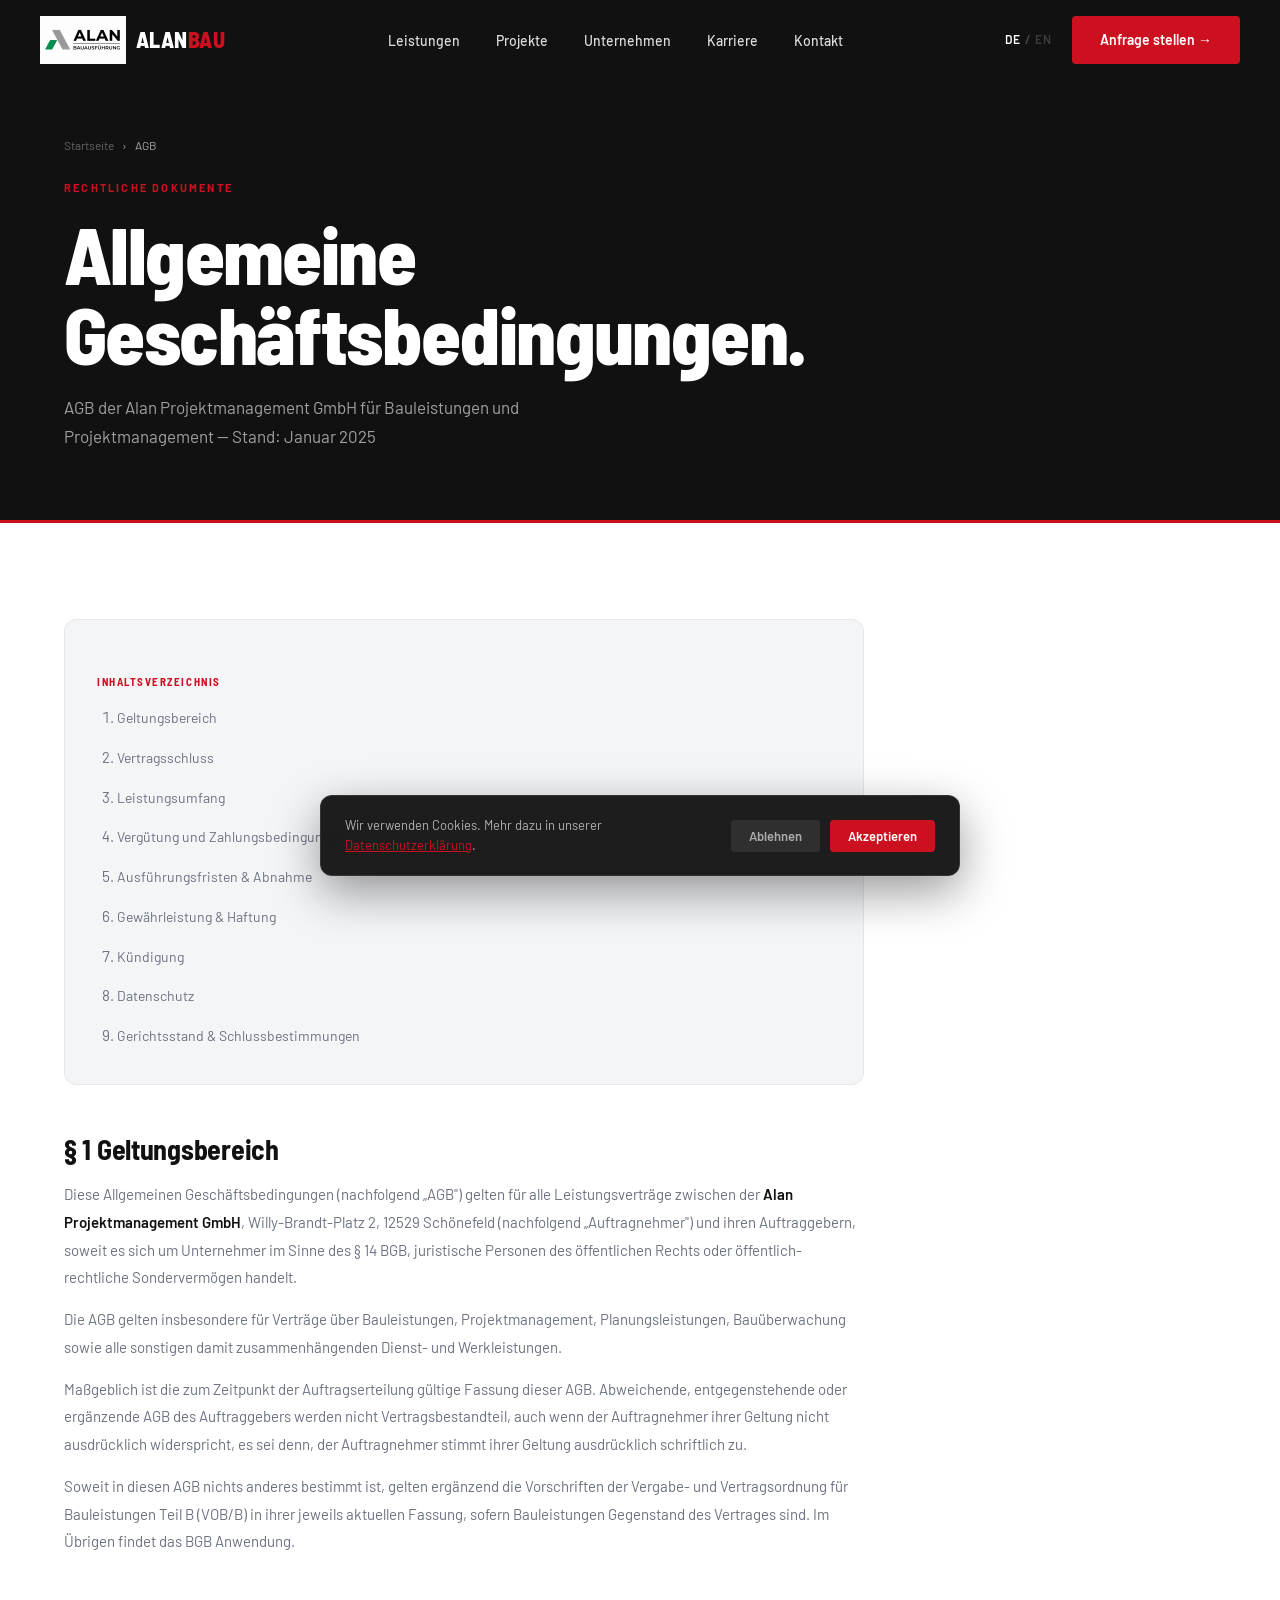
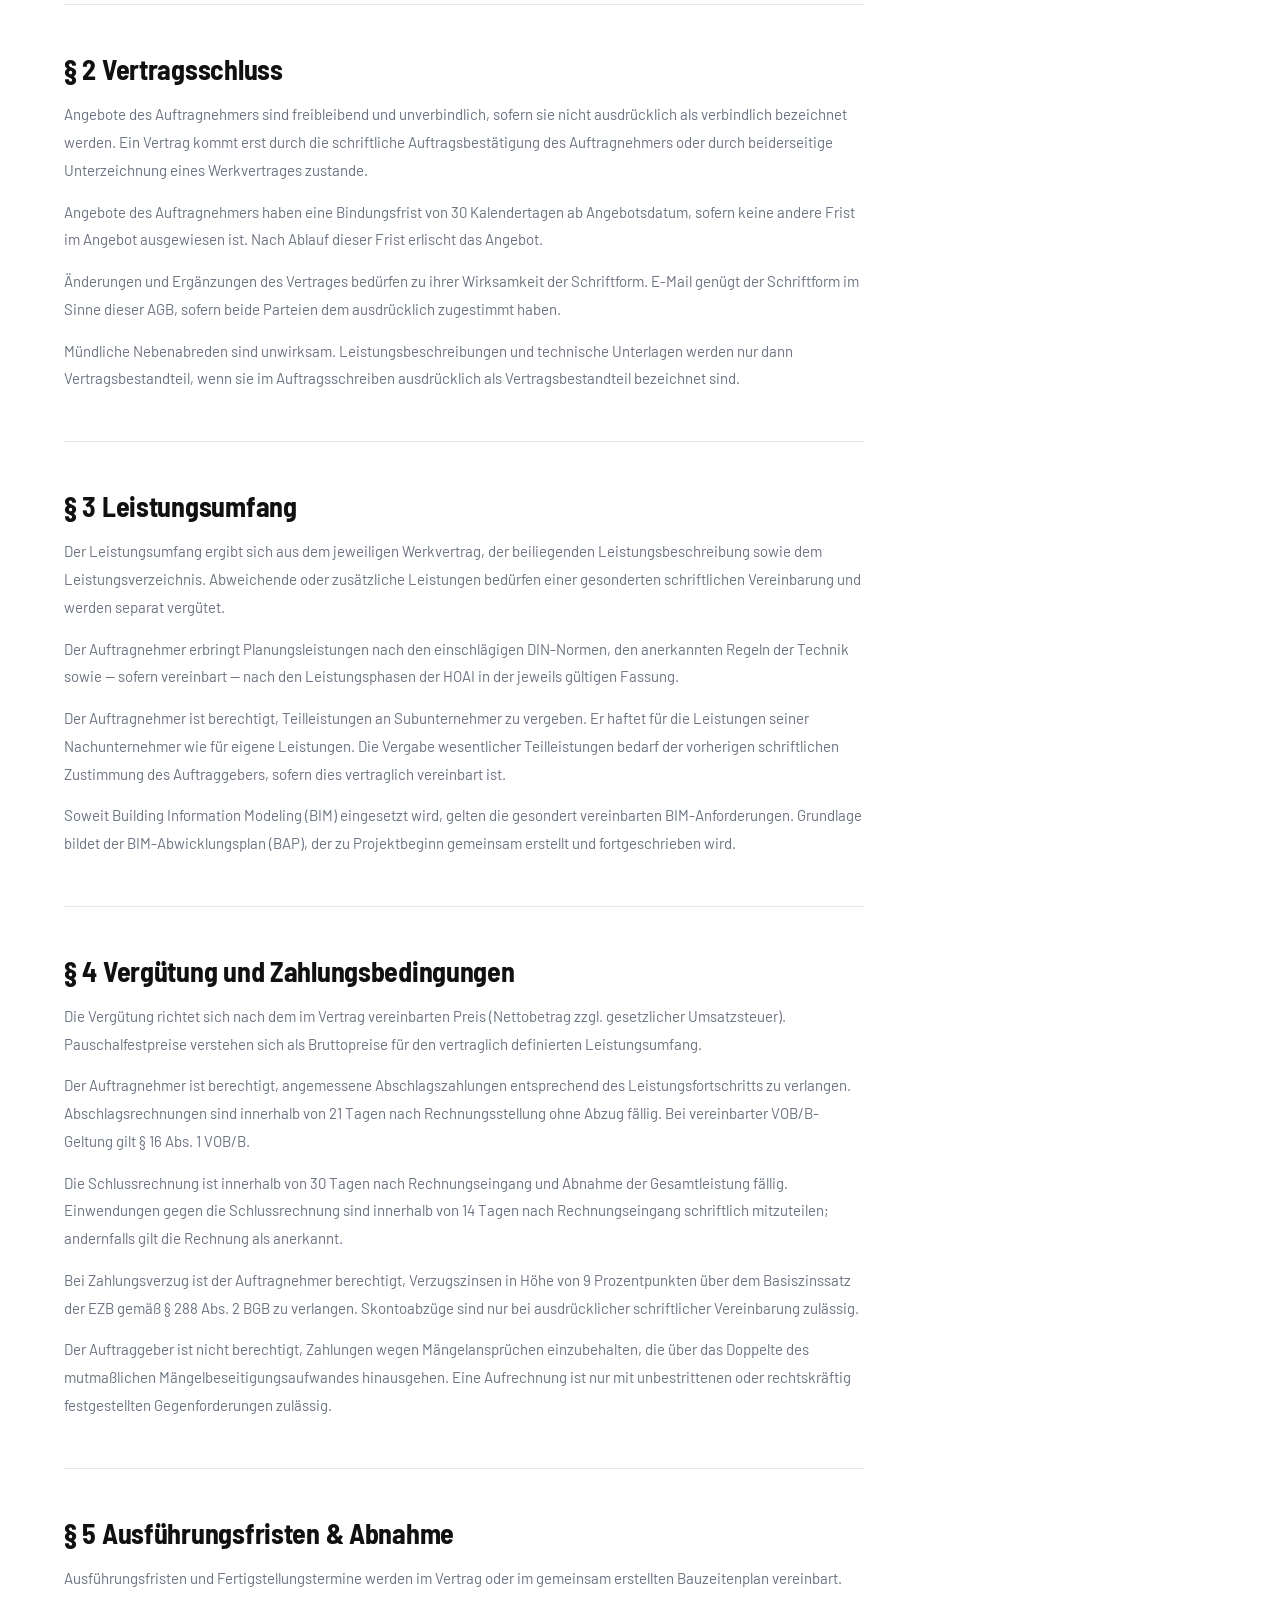
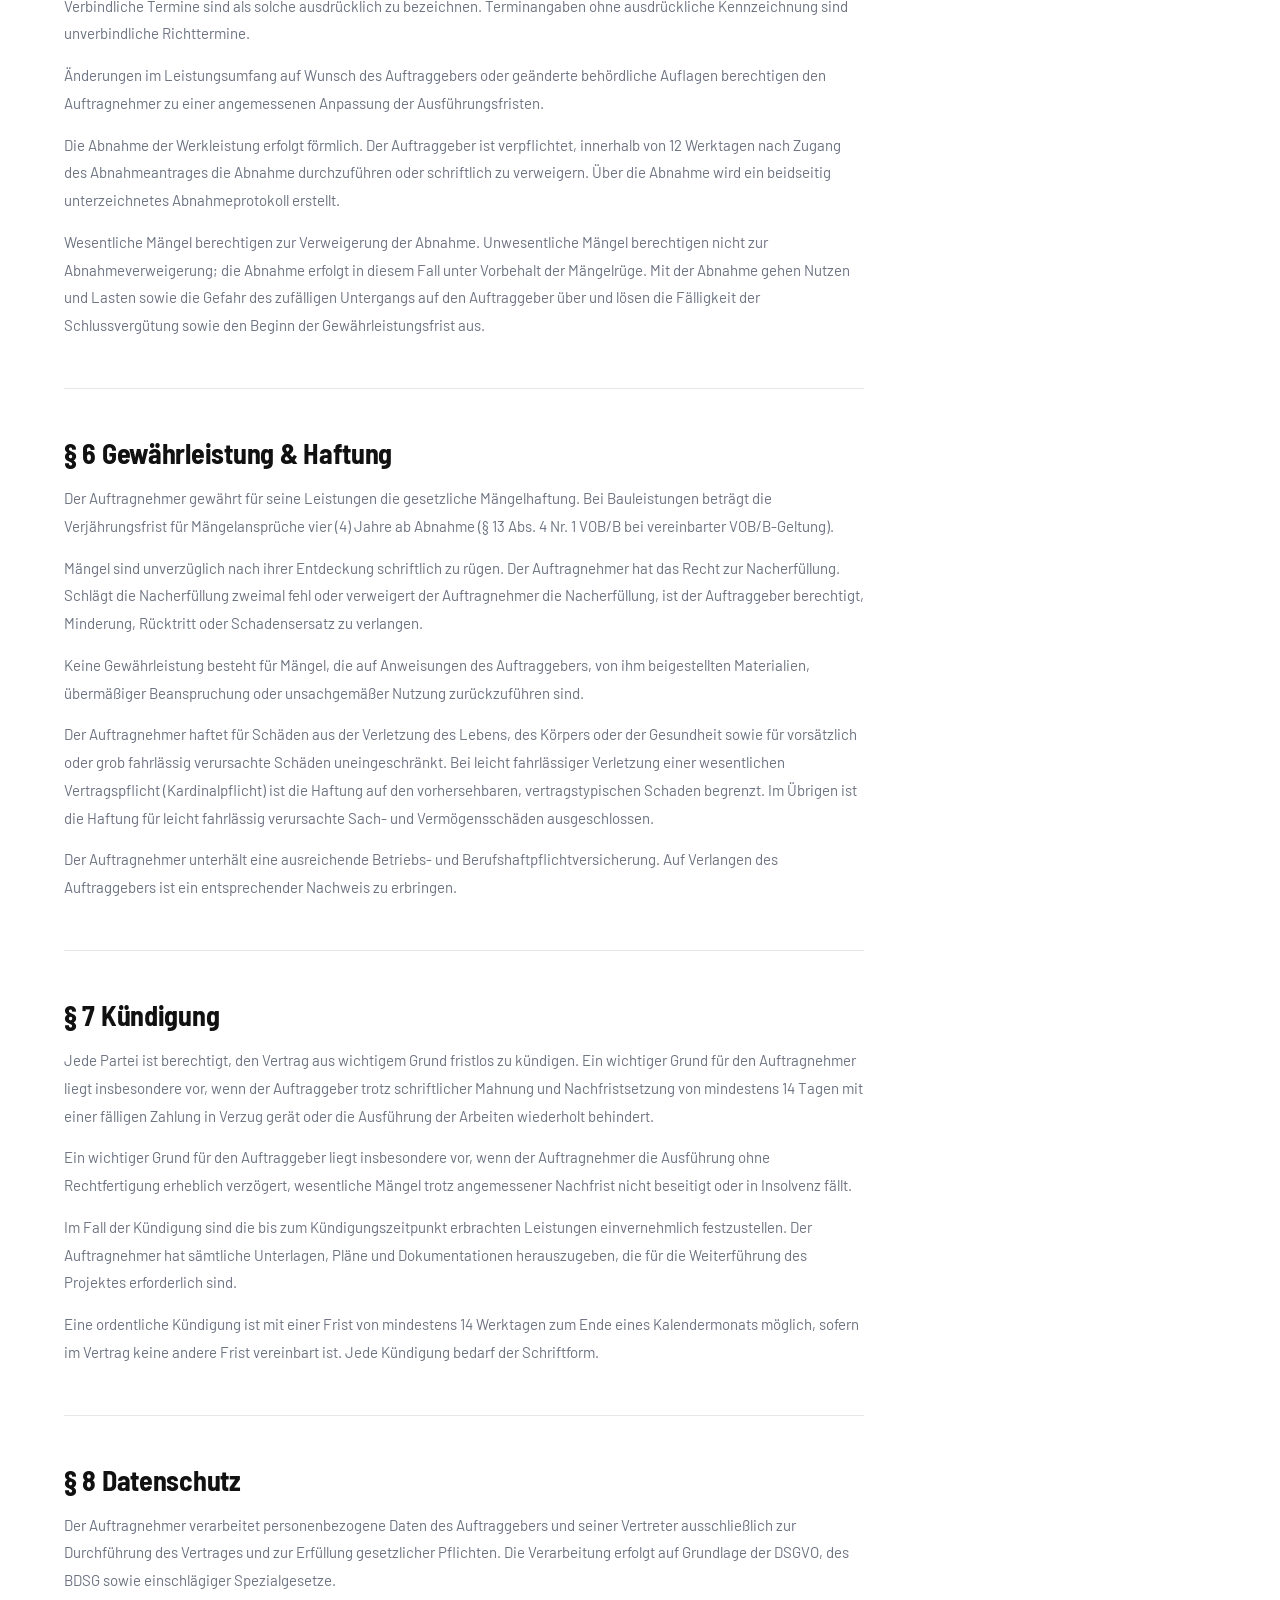
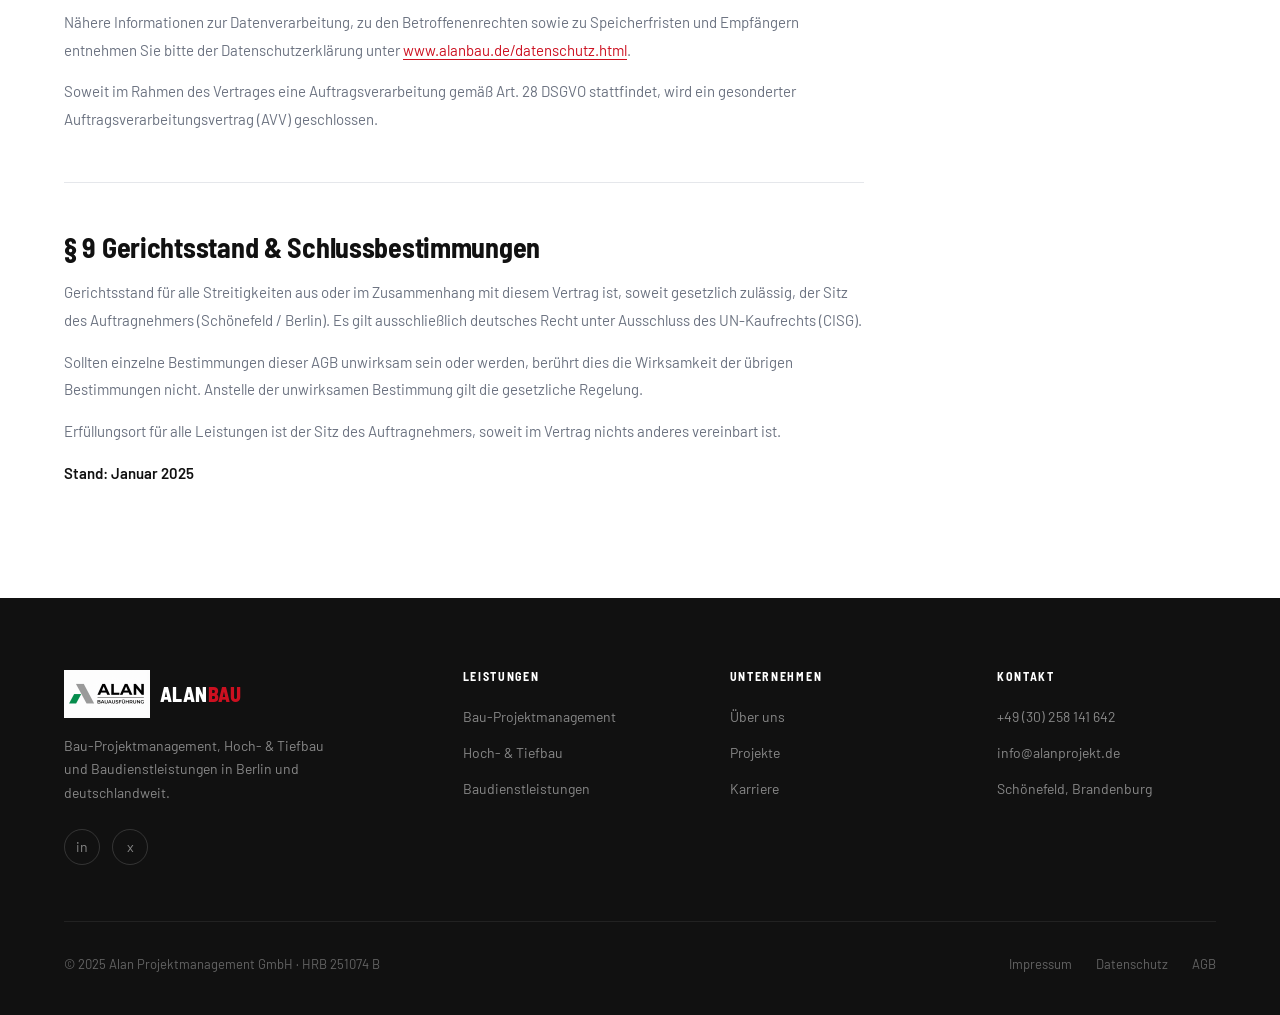
==== agb.html @ 05eccf6a "feat: add complete alanbau.de website (v2.1) All HTML pages, CSS, JS, assets, robots.txt, sitemap.xm" ====
<!DOCTYPE html>
<html lang="de">
<head>
  <meta charset="UTF-8">
  <meta name="viewport" content="width=device-width, initial-scale=1.0">

  <meta http-equiv="X-Frame-Options" content="SAMEORIGIN">
  <meta http-equiv="Referrer-Policy" content="strict-origin-when-cross-origin">
  <meta http-equiv="Permissions-Policy" content="camera=(), microphone=(), geolocation=()">

  <title>AGB · Allgemeine Geschäftsbedingungen — Alan Projektmanagement GmbH</title>
  <meta name="description" content="Allgemeine Geschäftsbedingungen der Alan Projektmanagement GmbH (ALANBAU) für Bauleistungen und Projektmanagement — Stand Januar 2025.">
  <meta name="robots" content="index, follow">
  <link rel="canonical" href="https://www.alanbau.de/agb.html">

  <link rel="icon" href="./assets/favicon.ico">
  <link rel="preconnect" href="https://fonts.googleapis.com">
  <link rel="preconnect" href="https://fonts.gstatic.com" crossorigin>
  <link rel="stylesheet" href="https://fonts.googleapis.com/css2?family=Barlow:wght@400;500;600&family=Barlow+Semi+Condensed:wght@600;700;800&display=swap">
  <link rel="stylesheet" href="./assets/css/main.css">

  <script type="application/ld+json">
  {
    "@context": "https://schema.org",
    "@type": "BreadcrumbList",
    "itemListElement": [
      { "@type": "ListItem", "position": 1, "name": "Startseite", "item": "https://www.alanbau.de/" },
      { "@type": "ListItem", "position": 2, "name": "AGB",        "item": "https://www.alanbau.de/agb.html" }
    ]
  }
  </script>
</head>
<body>

  <!-- ═══════════════════════════ COOKIE BANNER ═══════════════════════════ -->
  <div class="cookie-banner" id="cookie-banner" style="display:none" role="dialog" aria-label="Cookie-Einstellungen">
    <p class="cookie-text">Wir verwenden Cookies. Mehr dazu in unserer <a href="./datenschutz.html">Datenschutzerklärung</a>.</p>
    <div class="cookie-actions">
      <button class="cookie-btn cookie-btn--decline" id="cookie-decline">Ablehnen</button>
      <button class="cookie-btn cookie-btn--accept"  id="cookie-accept">Akzeptieren</button>
    </div>
  </div>

  <!-- ═══════════════════════════ MOBILE OVERLAY ═══════════════════════════ -->
  <div class="nav-mobile-overlay" id="mobile-overlay" role="navigation" aria-label="Mobile Navigation">
    <button class="nav-mobile-close" id="mobile-close" aria-label="Menü schließen">&#x2715;</button>
    <a href="./leistungen.html">Leistungen</a>
    <a href="./projekte.html">Projekte</a>
    <a href="./ueber-uns.html">Unternehmen</a>
    <a href="./karriere.html">Karriere</a>
    <a href="./index.html#contact">Kontakt</a>
  </div>

  <!-- ═══════════════════════════ NAVBAR ═══════════════════════════ -->
  <nav id="navbar" role="navigation" aria-label="Hauptnavigation">
    <a href="./index.html" class="nav-logo" aria-label="ALANBAU — Startseite">
      <img src="./assets/images/logo.png" alt="ALANBAU Logo" width="48" height="48">
      <span class="nav-logo-text">ALAN<span class="red">BAU</span></span>
    </a>
    <ul class="nav-links">
      <li><a href="./leistungen.html">Leistungen</a></li>
      <li><a href="./projekte.html">Projekte</a></li>
      <li><a href="./ueber-uns.html">Unternehmen</a></li>
      <li><a href="./karriere.html">Karriere</a></li>
      <li><a href="./index.html#contact">Kontakt</a></li>
    </ul>
    <div class="nav-right">
      <div class="lang-toggle" aria-label="Sprache">
        <span class="active">DE</span>
        <span style="color:rgba(255,255,255,0.25)">/</span>
        <span style="opacity:0.3">EN</span>
      </div>
      <a href="./index.html#contact" class="btn-primary">Anfrage stellen →</a>
      <button class="nav-hamburger" id="hamburger" aria-label="Menü öffnen" aria-expanded="false" aria-controls="mobile-overlay">
        <span></span><span></span><span></span>
      </button>
    </div>
  </nav>

  <!-- ═══════════════════════════ PAGE HERO ═══════════════════════════ -->
  <header class="page-hero" aria-label="Allgemeine Geschäftsbedingungen">
    <div class="container">
      <nav class="breadcrumb" aria-label="Breadcrumb">
        <a href="./index.html">Startseite</a>
        <span aria-hidden="true">›</span>
        <span>AGB</span>
      </nav>
      <p class="page-hero-label">Rechtliche Dokumente</p>
      <h1 class="page-hero-title">Allgemeine<br>Geschäfts&shy;bedingungen.</h1>
      <p class="page-hero-sub">AGB der Alan Projektmanagement GmbH für Bauleistungen und Projektmanagement — Stand: Januar 2025</p>
    </div>
  </header>

  <!-- ═══════════════════════════ INHALT ═══════════════════════════ -->
  <section class="section" aria-label="AGB Inhalt">
    <div class="container">
      <div class="legal-content">

        <nav class="legal-toc reveal" aria-label="Inhaltsverzeichnis">
          <h3>Inhaltsverzeichnis</h3>
          <ol>
            <li><a href="#geltungsbereich">Geltungsbereich</a></li>
            <li><a href="#vertragsschluss">Vertragsschluss</a></li>
            <li><a href="#leistungsumfang">Leistungsumfang</a></li>
            <li><a href="#verguetung">Vergütung und Zahlungsbedingungen</a></li>
            <li><a href="#ausfuehrungsfristen">Ausführungsfristen &amp; Abnahme</a></li>
            <li><a href="#gewaehrleistung">Gewährleistung &amp; Haftung</a></li>
            <li><a href="#kuendigung">Kündigung</a></li>
            <li><a href="#datenschutz">Datenschutz</a></li>
            <li><a href="#gerichtsstand">Gerichtsstand &amp; Schlussbestimmungen</a></li>
          </ol>
        </nav>

        <h2 id="geltungsbereich">§ 1 Geltungsbereich</h2>
        <p>Diese Allgemeinen Geschäftsbedingungen (nachfolgend „AGB") gelten für alle Leistungsverträge zwischen der <strong>Alan Projektmanagement GmbH</strong>, Willy-Brandt-Platz 2, 12529 Schönefeld (nachfolgend „Auftragnehmer") und ihren Auftraggebern, soweit es sich um Unternehmer im Sinne des § 14 BGB, juristische Personen des öffentlichen Rechts oder öffentlich-rechtliche Sondervermögen handelt.</p>
        <p>Die AGB gelten insbesondere für Verträge über Bauleistungen, Projektmanagement, Planungsleistungen, Bauüberwachung sowie alle sonstigen damit zusammenhängenden Dienst- und Werkleistungen.</p>
        <p>Maßgeblich ist die zum Zeitpunkt der Auftragserteilung gültige Fassung dieser AGB. Abweichende, entgegenstehende oder ergänzende AGB des Auftraggebers werden nicht Vertragsbestandteil, auch wenn der Auftragnehmer ihrer Geltung nicht ausdrücklich widerspricht, es sei denn, der Auftragnehmer stimmt ihrer Geltung ausdrücklich schriftlich zu.</p>
        <p>Soweit in diesen AGB nichts anderes bestimmt ist, gelten ergänzend die Vorschriften der Vergabe- und Vertragsordnung für Bauleistungen Teil B (VOB/B) in ihrer jeweils aktuellen Fassung, sofern Bauleistungen Gegenstand des Vertrages sind. Im Übrigen findet das BGB Anwendung.</p>

        <h2 id="vertragsschluss">§ 2 Vertragsschluss</h2>
        <p>Angebote des Auftragnehmers sind freibleibend und unverbindlich, sofern sie nicht ausdrücklich als verbindlich bezeichnet werden. Ein Vertrag kommt erst durch die schriftliche Auftragsbestätigung des Auftragnehmers oder durch beiderseitige Unterzeichnung eines Werkvertrages zustande.</p>
        <p>Angebote des Auftragnehmers haben eine Bindungsfrist von 30 Kalendertagen ab Angebotsdatum, sofern keine andere Frist im Angebot ausgewiesen ist. Nach Ablauf dieser Frist erlischt das Angebot.</p>
        <p>Änderungen und Ergänzungen des Vertrages bedürfen zu ihrer Wirksamkeit der Schriftform. E-Mail genügt der Schriftform im Sinne dieser AGB, sofern beide Parteien dem ausdrücklich zugestimmt haben.</p>
        <p>Mündliche Nebenabreden sind unwirksam. Leistungsbeschreibungen und technische Unterlagen werden nur dann Vertragsbestandteil, wenn sie im Auftragsschreiben ausdrücklich als Vertragsbestandteil bezeichnet sind.</p>

        <h2 id="leistungsumfang">§ 3 Leistungsumfang</h2>
        <p>Der Leistungsumfang ergibt sich aus dem jeweiligen Werkvertrag, der beiliegenden Leistungsbeschreibung sowie dem Leistungsverzeichnis. Abweichende oder zusätzliche Leistungen bedürfen einer gesonderten schriftlichen Vereinbarung und werden separat vergütet.</p>
        <p>Der Auftragnehmer erbringt Planungsleistungen nach den einschlägigen DIN-Normen, den anerkannten Regeln der Technik sowie — sofern vereinbart — nach den Leistungsphasen der HOAI in der jeweils gültigen Fassung.</p>
        <p>Der Auftragnehmer ist berechtigt, Teilleistungen an Subunternehmer zu vergeben. Er haftet für die Leistungen seiner Nachunternehmer wie für eigene Leistungen. Die Vergabe wesentlicher Teilleistungen bedarf der vorherigen schriftlichen Zustimmung des Auftraggebers, sofern dies vertraglich vereinbart ist.</p>
        <p>Soweit Building Information Modeling (BIM) eingesetzt wird, gelten die gesondert vereinbarten BIM-Anforderungen. Grundlage bildet der BIM-Abwicklungsplan (BAP), der zu Projektbeginn gemeinsam erstellt und fortgeschrieben wird.</p>

        <h2 id="verguetung">§ 4 Vergütung und Zahlungsbedingungen</h2>
        <p>Die Vergütung richtet sich nach dem im Vertrag vereinbarten Preis (Nettobetrag zzgl. gesetzlicher Umsatzsteuer). Pauschalfestpreise verstehen sich als Bruttopreise für den vertraglich definierten Leistungsumfang.</p>
        <p>Der Auftragnehmer ist berechtigt, angemessene Abschlagszahlungen entsprechend des Leistungsfortschritts zu verlangen. Abschlagsrechnungen sind innerhalb von 21 Tagen nach Rechnungsstellung ohne Abzug fällig. Bei vereinbarter VOB/B-Geltung gilt § 16 Abs. 1 VOB/B.</p>
        <p>Die Schlussrechnung ist innerhalb von 30 Tagen nach Rechnungseingang und Abnahme der Gesamtleistung fällig. Einwendungen gegen die Schlussrechnung sind innerhalb von 14 Tagen nach Rechnungseingang schriftlich mitzuteilen; andernfalls gilt die Rechnung als anerkannt.</p>
        <p>Bei Zahlungsverzug ist der Auftragnehmer berechtigt, Verzugszinsen in Höhe von 9 Prozentpunkten über dem Basiszinssatz der EZB gemäß § 288 Abs. 2 BGB zu verlangen. Skontoabzüge sind nur bei ausdrücklicher schriftlicher Vereinbarung zulässig.</p>
        <p>Der Auftraggeber ist nicht berechtigt, Zahlungen wegen Mängelansprüchen einzubehalten, die über das Doppelte des mutmaßlichen Mängelbeseitigungsaufwandes hinausgehen. Eine Aufrechnung ist nur mit unbestrittenen oder rechtskräftig festgestellten Gegenforderungen zulässig.</p>

        <h2 id="ausfuehrungsfristen">§ 5 Ausführungsfristen &amp; Abnahme</h2>
        <p>Ausführungsfristen und Fertigstellungstermine werden im Vertrag oder im gemeinsam erstellten Bauzeitenplan vereinbart. Verbindliche Termine sind als solche ausdrücklich zu bezeichnen. Terminangaben ohne ausdrückliche Kennzeichnung sind unverbindliche Richttermine.</p>
        <p>Änderungen im Leistungsumfang auf Wunsch des Auftraggebers oder geänderte behördliche Auflagen berechtigen den Auftragnehmer zu einer angemessenen Anpassung der Ausführungsfristen.</p>
        <p>Die Abnahme der Werkleistung erfolgt förmlich. Der Auftraggeber ist verpflichtet, innerhalb von 12 Werktagen nach Zugang des Abnahmeantrages die Abnahme durchzuführen oder schriftlich zu verweigern. Über die Abnahme wird ein beidseitig unterzeichnetes Abnahmeprotokoll erstellt.</p>
        <p>Wesentliche Mängel berechtigen zur Verweigerung der Abnahme. Unwesentliche Mängel berechtigen nicht zur Abnahmeverweigerung; die Abnahme erfolgt in diesem Fall unter Vorbehalt der Mängelrüge. Mit der Abnahme gehen Nutzen und Lasten sowie die Gefahr des zufälligen Untergangs auf den Auftraggeber über und lösen die Fälligkeit der Schlussvergütung sowie den Beginn der Gewährleistungsfrist aus.</p>

        <h2 id="gewaehrleistung">§ 6 Gewährleistung &amp; Haftung</h2>
        <p>Der Auftragnehmer gewährt für seine Leistungen die gesetzliche Mängelhaftung. Bei Bauleistungen beträgt die Verjährungsfrist für Mängelansprüche vier (4) Jahre ab Abnahme (§ 13 Abs. 4 Nr. 1 VOB/B bei vereinbarter VOB/B-Geltung).</p>
        <p>Mängel sind unverzüglich nach ihrer Entdeckung schriftlich zu rügen. Der Auftragnehmer hat das Recht zur Nacherfüllung. Schlägt die Nacherfüllung zweimal fehl oder verweigert der Auftragnehmer die Nacherfüllung, ist der Auftraggeber berechtigt, Minderung, Rücktritt oder Schadensersatz zu verlangen.</p>
        <p>Keine Gewährleistung besteht für Mängel, die auf Anweisungen des Auftraggebers, von ihm beigestellten Materialien, übermäßiger Beanspruchung oder unsachgemäßer Nutzung zurückzuführen sind.</p>
        <p>Der Auftragnehmer haftet für Schäden aus der Verletzung des Lebens, des Körpers oder der Gesundheit sowie für vorsätzlich oder grob fahrlässig verursachte Schäden uneingeschränkt. Bei leicht fahrlässiger Verletzung einer wesentlichen Vertragspflicht (Kardinalpflicht) ist die Haftung auf den vorhersehbaren, vertragstypischen Schaden begrenzt. Im Übrigen ist die Haftung für leicht fahrlässig verursachte Sach- und Vermögensschäden ausgeschlossen.</p>
        <p>Der Auftragnehmer unterhält eine ausreichende Betriebs- und Berufshaftpflichtversicherung. Auf Verlangen des Auftraggebers ist ein entsprechender Nachweis zu erbringen.</p>

        <h2 id="kuendigung">§ 7 Kündigung</h2>
        <p>Jede Partei ist berechtigt, den Vertrag aus wichtigem Grund fristlos zu kündigen. Ein wichtiger Grund für den Auftragnehmer liegt insbesondere vor, wenn der Auftraggeber trotz schriftlicher Mahnung und Nachfristsetzung von mindestens 14 Tagen mit einer fälligen Zahlung in Verzug gerät oder die Ausführung der Arbeiten wiederholt behindert.</p>
        <p>Ein wichtiger Grund für den Auftraggeber liegt insbesondere vor, wenn der Auftragnehmer die Ausführung ohne Rechtfertigung erheblich verzögert, wesentliche Mängel trotz angemessener Nachfrist nicht beseitigt oder in Insolvenz fällt.</p>
        <p>Im Fall der Kündigung sind die bis zum Kündigungszeitpunkt erbrachten Leistungen einvernehmlich festzustellen. Der Auftragnehmer hat sämtliche Unterlagen, Pläne und Dokumentationen herauszugeben, die für die Weiterführung des Projektes erforderlich sind.</p>
        <p>Eine ordentliche Kündigung ist mit einer Frist von mindestens 14 Werktagen zum Ende eines Kalendermonats möglich, sofern im Vertrag keine andere Frist vereinbart ist. Jede Kündigung bedarf der Schriftform.</p>

        <h2 id="datenschutz">§ 8 Datenschutz</h2>
        <p>Der Auftragnehmer verarbeitet personenbezogene Daten des Auftraggebers und seiner Vertreter ausschließlich zur Durchführung des Vertrages und zur Erfüllung gesetzlicher Pflichten. Die Verarbeitung erfolgt auf Grundlage der DSGVO, des BDSG sowie einschlägiger Spezialgesetze.</p>
        <p>Nähere Informationen zur Datenverarbeitung, zu den Betroffenenrechten sowie zu Speicherfristen und Empfängern entnehmen Sie bitte der Datenschutzerklärung unter <a href="./datenschutz.html">www.alanbau.de/datenschutz.html</a>.</p>
        <p>Soweit im Rahmen des Vertrages eine Auftragsverarbeitung gemäß Art. 28 DSGVO stattfindet, wird ein gesonderter Auftragsverarbeitungsvertrag (AVV) geschlossen.</p>

        <h2 id="gerichtsstand">§ 9 Gerichtsstand &amp; Schlussbestimmungen</h2>
        <p>Gerichtsstand für alle Streitigkeiten aus oder im Zusammenhang mit diesem Vertrag ist, soweit gesetzlich zulässig, der Sitz des Auftragnehmers (Schönefeld / Berlin). Es gilt ausschließlich deutsches Recht unter Ausschluss des UN-Kaufrechts (CISG).</p>
        <p>Sollten einzelne Bestimmungen dieser AGB unwirksam sein oder werden, berührt dies die Wirksamkeit der übrigen Bestimmungen nicht. Anstelle der unwirksamen Bestimmung gilt die gesetzliche Regelung.</p>
        <p>Erfüllungsort für alle Leistungen ist der Sitz des Auftragnehmers, soweit im Vertrag nichts anderes vereinbart ist.</p>
        <p><strong>Stand: Januar 2025</strong></p>

      </div>
    </div>
  </section>

  <!-- ═══════════════════════════ FOOTER ═══════════════════════════ -->
  <footer>
    <div class="container">
      <div class="footer-grid">
        <div class="footer-brand">
          <a href="./index.html" class="nav-logo" aria-label="ALANBAU Startseite">
            <img src="./assets/images/logo.png" alt="ALANBAU Logo" width="40" height="40" loading="lazy">
            <span class="nav-logo-text">ALAN<span class="red">BAU</span></span>
          </a>
          <p>Bau-Projektmanagement, Hoch- &amp; Tiefbau und Baudienstleistungen in Berlin und deutschlandweit.</p>
          <div class="footer-social">
            <a href="https://www.linkedin.com/company/alan-consulting-bau-projektmanagement-gmbh/" target="_blank" rel="noopener noreferrer" aria-label="LinkedIn">in</a>
            <a href="https://www.xing.com/pages/alan-projektmanagement-gmbh/about_us" target="_blank" rel="noopener noreferrer" aria-label="XING">x</a>
          </div>
        </div>
        <div class="footer-col">
          <h5>Leistungen</h5>
          <ul>
            <li><a href="./leistungen.html#projektmanagement">Bau-Projektmanagement</a></li>
            <li><a href="./leistungen.html#hochtiefbau">Hoch- &amp; Tiefbau</a></li>
            <li><a href="./leistungen.html#baudienstleistungen">Baudienstleistungen</a></li>
          </ul>
        </div>
        <div class="footer-col">
          <h5>Unternehmen</h5>
          <ul>
            <li><a href="./ueber-uns.html">Über uns</a></li>
            <li><a href="./projekte.html">Projekte</a></li>
            <li><a href="./karriere.html">Karriere</a></li>
          </ul>
        </div>
        <div class="footer-col">
          <h5>Kontakt</h5>
          <ul>
            <li><a href="tel:+4930258141642">+49 (30) 258 141 642</a></li>
            <li><a href="mailto:info@alanprojekt.de">info@alanprojekt.de</a></li>
            <li><a href="https://maps.google.com/?q=Willy-Brandt-Platz+2,+12529+Schönefeld" target="_blank" rel="noopener noreferrer">Schönefeld, Brandenburg</a></li>
          </ul>
        </div>
      </div>
      <div class="footer-bottom">
        <p>© 2025 Alan Projektmanagement GmbH · HRB 251074 B</p>
        <div class="footer-bottom-links">
          <a href="./impressum.html">Impressum</a>
          <a href="./datenschutz.html">Datenschutz</a>
          <a href="./agb.html">AGB</a>
        </div>
      </div>
    </div>
  </footer>

  <script src="./assets/js/main.js" defer></script>
</body>
</html>
---- assets/css/main.css ----
/* ============================================================
   ALANBAU — main.css
   Design-System: Weiß/Rot, Barlow, Corporate Construction
   ============================================================ */

/* ── ROOT VARIABLES ──────────────────────────────────────── */
:root {
  --bg:          #FFFFFF;
  --bg-alt:      #F4F5F7;
  --bg-dark:     #111111;
  --red:         #CC1020;
  --red-hover:   #A80E1A;
  --red-pale:    #FFF0F1;
  --text:        #111111;
  --text-muted:  #6B7280;
  --border:      #E5E7EB;
  --shadow:      0 4px 24px rgba(0,0,0,0.08);
  --shadow-lg:   0 12px 48px rgba(0,0,0,0.14);
  --radius:      4px;
  --radius-lg:   12px;
  --transition:  0.22s ease;
  --container:   1200px;
  --nav-h:       80px;
  --font:        'Barlow', sans-serif;
  --font-display:'Barlow Semi Condensed', sans-serif;
}

/* ── RESET & BASE ─────────────────────────────────────────── */
*, *::before, *::after { box-sizing: border-box; margin: 0; padding: 0; }

html {
  scroll-behavior: smooth;
  scrollbar-width: thin;
  scrollbar-color: var(--red) transparent;
}
html::-webkit-scrollbar        { width: 6px; }
html::-webkit-scrollbar-track  { background: transparent; }
html::-webkit-scrollbar-thumb  { background: var(--red); border-radius: 3px; }

body {
  font-family: var(--font);
  font-size: 16px;
  line-height: 1.6;
  color: var(--text);
  background: var(--bg);
  overflow-x: hidden;
  -webkit-font-smoothing: antialiased;
}

img { max-width: 100%; height: auto; display: block; }
a   { color: inherit; text-decoration: none; }
ul  { list-style: none; }

/* ── TYPOGRAPHY ───────────────────────────────────────────── */
h1, h2, h3, h4, h5 {
  font-family: var(--font-display);
  font-weight: 700;
  line-height: 1.15;
  letter-spacing: -0.01em;
}

/* ── UTILITIES ────────────────────────────────────────────── */
.container {
  max-width: var(--container);
  margin: 0 auto;
  padding: 0 24px;
}
.section { padding: 96px 0; }
.section--alt { background: var(--bg-alt); }

.section-label {
  font-size: 11px;
  font-weight: 700;
  letter-spacing: 0.18em;
  text-transform: uppercase;
  color: var(--red);
  margin-bottom: 16px;
}
.section-title {
  font-size: clamp(32px, 5vw, 52px);
  font-weight: 800;
  color: var(--text);
  line-height: 1.1;
  margin-bottom: 20px;
}
.section-sub {
  font-size: 17px;
  color: var(--text-muted);
  line-height: 1.7;
  max-width: 640px;
}

/* ── BUTTONS ──────────────────────────────────────────────── */
.btn-primary {
  display: inline-flex;
  align-items: center;
  gap: 8px;
  background: var(--red);
  color: #fff;
  font-family: var(--font);
  font-size: 14px;
  font-weight: 600;
  padding: 13px 28px;
  border-radius: var(--radius);
  border: none;
  cursor: pointer;
  transition: background var(--transition), transform var(--transition);
  white-space: nowrap;
}
.btn-primary:hover  { background: var(--red-hover); transform: translateY(-1px); }

.btn-ghost {
  display: inline-flex;
  align-items: center;
  gap: 8px;
  background: transparent;
  color: #fff;
  font-family: var(--font);
  font-size: 14px;
  font-weight: 600;
  padding: 12px 28px;
  border-radius: var(--radius);
  border: 1.5px solid rgba(255,255,255,0.5);
  cursor: pointer;
  transition: border-color var(--transition), background var(--transition);
}
.btn-ghost:hover { border-color: #fff; background: rgba(255,255,255,0.08); }

.btn-hero {
  display: inline-flex;
  align-items: center;
  gap: 8px;
  background: var(--red);
  color: #fff;
  font-family: var(--font);
  font-size: 15px;
  font-weight: 700;
  padding: 16px 36px;
  border-radius: var(--radius);
  border: none;
  cursor: pointer;
  transition: background var(--transition), transform var(--transition), box-shadow var(--transition);
}
.btn-hero:hover { background: var(--red-hover); transform: translateY(-2px); box-shadow: 0 8px 24px rgba(204,16,32,0.35); }

/* ── NAVBAR ───────────────────────────────────────────────── */
#navbar {
  position: fixed;
  top: 0; left: 0; right: 0;
  z-index: 1000;
  height: var(--nav-h);
  display: flex;
  align-items: center;
  justify-content: space-between;
  padding: 0 40px;
  background: transparent;
  transition: background var(--transition), box-shadow var(--transition);
}
#navbar.scrolled {
  background: rgba(255,255,255,0.97);
  box-shadow: 0 2px 20px rgba(0,0,0,0.08);
  backdrop-filter: blur(12px);
  -webkit-backdrop-filter: blur(12px);
}

.nav-logo {
  display: flex;
  align-items: center;
  gap: 10px;
  text-decoration: none;
  flex-shrink: 0;
}
.nav-logo img {
  height: 48px;
  width: auto;
  object-fit: contain;
}
.nav-logo-text {
  font-family: var(--font-display);
  font-size: 22px;
  font-weight: 800;
  color: #fff;
  letter-spacing: 0.02em;
  transition: color var(--transition);
}
#navbar.scrolled .nav-logo-text { color: var(--text); }
.nav-logo-text .red { color: var(--red); }

.nav-links {
  display: flex;
  align-items: center;
  gap: 36px;
}
.nav-links a {
  font-size: 14px;
  font-weight: 500;
  color: rgba(255,255,255,0.85);
  text-decoration: none;
  position: relative;
  transition: color var(--transition);
}
.nav-links a::after {
  content: '';
  position: absolute;
  bottom: -3px; left: 0;
  width: 0; height: 2px;
  background: var(--red);
  transition: width var(--transition);
}
.nav-links a:hover { color: #fff; }
.nav-links a:hover::after { width: 100%; }
#navbar.scrolled .nav-links a { color: var(--text-muted); }
#navbar.scrolled .nav-links a:hover { color: var(--red); }

.nav-right {
  display: flex;
  align-items: center;
  gap: 20px;
}

.lang-toggle {
  font-size: 12px;
  font-weight: 600;
  color: rgba(255,255,255,0.6);
  letter-spacing: 0.08em;
  display: flex;
  gap: 4px;
}
.lang-toggle .active {
  color: #fff;
}
#navbar.scrolled .lang-toggle { color: var(--text-muted); }
#navbar.scrolled .lang-toggle .active { color: var(--text); }

/* ── HAMBURGER ────────────────────────────────────────────── */
.nav-hamburger {
  display: none;
  flex-direction: column;
  gap: 5px;
  cursor: pointer;
  padding: 8px;
  background: none;
  border: none;
  z-index: 1100;
}
.nav-hamburger span {
  display: block;
  width: 24px;
  height: 2px;
  background: #fff;
  border-radius: 2px;
  transition: transform var(--transition), opacity var(--transition);
}
#navbar.scrolled .nav-hamburger span { background: var(--text); }
.nav-hamburger.open span:nth-child(1) { transform: translateY(7px) rotate(45deg); }
.nav-hamburger.open span:nth-child(2) { opacity: 0; }
.nav-hamburger.open span:nth-child(3) { transform: translateY(-7px) rotate(-45deg); }

.nav-mobile-overlay {
  display: none;
  position: fixed;
  inset: 0;
  background: rgba(17,17,17,0.97);
  z-index: 999;
  flex-direction: column;
  align-items: center;
  justify-content: center;
  gap: 36px;
  opacity: 0;
  transition: opacity 0.3s ease;
}
.nav-mobile-overlay.open {
  display: flex;
  opacity: 1;
}
.nav-mobile-overlay a {
  font-family: var(--font-display);
  font-size: clamp(28px, 6vw, 42px);
  font-weight: 700;
  color: #fff;
  letter-spacing: -0.01em;
  transition: color var(--transition);
}
.nav-mobile-overlay a:hover { color: var(--red); }
.nav-mobile-close {
  position: absolute;
  top: 24px; right: 32px;
  background: none;
  border: none;
  color: rgba(255,255,255,0.5);
  font-size: 28px;
  cursor: pointer;
  line-height: 1;
}

/* ── HERO ─────────────────────────────────────────────────── */
#hero {
  position: relative;
  min-height: 100vh;
  display: flex;
  align-items: center;
  overflow: hidden;
  background: #111;
}

.hero-bg {
  position: absolute;
  inset: 0;
  width: 100%;
  height: 100%;
  object-fit: cover;
  object-position: center;
  opacity: 0.55;
}

.hero-gradient {
  position: absolute;
  inset: 0;
  background: linear-gradient(
    135deg,
    rgba(17,17,17,0.75) 0%,
    rgba(17,17,17,0.35) 50%,
    rgba(204,16,32,0.12) 100%
  );
}

.hero-content {
  position: relative;
  z-index: 2;
  padding: 0 40px;
  max-width: 820px;
  padding-top: var(--nav-h);
}

.hero-eyebrow {
  font-size: 11px;
  font-weight: 700;
  letter-spacing: 0.2em;
  text-transform: uppercase;
  color: var(--red);
  margin-bottom: 24px;
  opacity: 0;
  transform: translateY(16px);
  animation: fadeUp 0.7s ease 0.3s forwards;
}

.hero-title {
  font-family: var(--font-display);
  font-size: clamp(52px, 8vw, 96px);
  font-weight: 800;
  color: #fff;
  line-height: 1.0;
  letter-spacing: -0.03em;
  margin-bottom: 28px;
  opacity: 0;
  transform: translateY(20px);
  animation: fadeUp 0.8s ease 0.5s forwards;
}
.hero-title .red { color: var(--red); }

.hero-sub {
  font-size: clamp(15px, 2vw, 18px);
  color: rgba(255,255,255,0.78);
  line-height: 1.7;
  max-width: 560px;
  margin-bottom: 40px;
  opacity: 0;
  transform: translateY(16px);
  animation: fadeUp 0.8s ease 0.7s forwards;
}

.hero-ctas {
  display: flex;
  gap: 16px;
  flex-wrap: wrap;
  opacity: 0;
  transform: translateY(16px);
  animation: fadeUp 0.8s ease 0.9s forwards;
}

.hero-scroll {
  position: absolute;
  bottom: 32px;
  left: 50%;
  transform: translateX(-50%);
  display: flex;
  flex-direction: column;
  align-items: center;
  gap: 8px;
  color: rgba(255,255,255,0.4);
  font-size: 10px;
  font-weight: 600;
  letter-spacing: 0.14em;
  text-transform: uppercase;
  z-index: 2;
}
.scroll-line {
  width: 1px;
  height: 48px;
  background: linear-gradient(to bottom, rgba(255,255,255,0.4), transparent);
  animation: scrollPulse 1.8s ease-in-out infinite;
}

/* ── SERVICES ─────────────────────────────────────────────── */
#services {
  padding: 96px 0;
  background: var(--bg);
}
.services-header {
  text-align: center;
  margin-bottom: 64px;
}
.services-header .section-sub {
  margin: 0 auto;
}

.services-grid {
  display: grid;
  grid-template-columns: repeat(3, 1fr);
  gap: 28px;
}

.service-card {
  background: var(--bg);
  border: 1px solid var(--border);
  border-radius: var(--radius-lg);
  padding: 40px 36px;
  cursor: pointer;
  transition: transform var(--transition), box-shadow var(--transition), border-color var(--transition);
  position: relative;
  overflow: hidden;
}
.service-card::before {
  content: '';
  position: absolute;
  top: 0; left: 0; right: 0;
  height: 3px;
  background: var(--red);
  transform: scaleX(0);
  transition: transform 0.3s ease;
  transform-origin: left;
}
.service-card:hover {
  transform: translateY(-6px);
  box-shadow: var(--shadow-lg);
  border-color: transparent;
}
.service-card:hover::before { transform: scaleX(1); }

.service-num {
  font-size: 11px;
  font-weight: 700;
  letter-spacing: 0.16em;
  color: var(--red);
  text-transform: uppercase;
  margin-bottom: 20px;
}
.service-icon {
  font-size: 36px;
  margin-bottom: 20px;
  display: block;
}
.service-name {
  font-family: var(--font-display);
  font-size: 22px;
  font-weight: 700;
  color: var(--text);
  margin-bottom: 12px;
}
.service-desc {
  font-size: 14px;
  color: var(--text-muted);
  line-height: 1.7;
  margin-bottom: 28px;
}
.service-link {
  display: inline-flex;
  align-items: center;
  gap: 6px;
  font-size: 13px;
  font-weight: 600;
  color: var(--red);
  transition: gap var(--transition);
}
.service-link:hover { gap: 10px; }

/* ── PROJECTS ─────────────────────────────────────────────── */
#projects { padding: 96px 0; background: var(--bg-alt); }

.projects-header {
  display: flex;
  justify-content: space-between;
  align-items: flex-end;
  margin-bottom: 48px;
  flex-wrap: wrap;
  gap: 24px;
}

.projects-grid {
  display: grid;
  grid-template-columns: repeat(3, 1fr);
  gap: 24px;
}

.project-card {
  border-radius: var(--radius-lg);
  overflow: hidden;
  position: relative;
  cursor: pointer;
  background: #1a1a1a;
  aspect-ratio: 4/3;
  transition: transform var(--transition), box-shadow var(--transition);
}
.project-card:hover { transform: translateY(-4px); box-shadow: var(--shadow-lg); }

.project-img {
  width: 100%;
  height: 100%;
  object-fit: cover;
  transition: transform 0.5s ease, opacity var(--transition);
}
.project-card:hover .project-img { transform: scale(1.05); opacity: 0.75; }

.project-card-content {
  position: absolute;
  bottom: 0; left: 0; right: 0;
  padding: 24px;
  background: linear-gradient(to top, rgba(17,17,17,0.92) 0%, transparent 100%);
}
.project-name {
  font-family: var(--font-display);
  font-size: 18px;
  font-weight: 700;
  color: #fff;
  margin-bottom: 8px;
}
.project-tags {
  display: flex;
  flex-wrap: wrap;
  gap: 6px;
  align-self: flex-start;
}
.project-tag {
  font-size: 11px;
  font-weight: 600;
  padding: 3px 10px;
  border-radius: 20px;
  background: rgba(204,16,32,0.2);
  color: rgba(255,255,255,0.85);
  border: 1px solid rgba(204,16,32,0.3);
  width: fit-content;
}

/* ── ABOUT ────────────────────────────────────────────────── */
#about { padding: 96px 0; background: var(--bg); }

.about-grid {
  display: grid;
  grid-template-columns: 1fr 1fr;
  gap: 80px;
  align-items: center;
}
.about-img-wrap {
  position: relative;
  border-radius: var(--radius-lg);
  overflow: hidden;
  aspect-ratio: 4/3;
}
.about-img-wrap img {
  width: 100%;
  height: 100%;
  object-fit: cover;
}
.about-img-accent {
  position: absolute;
  bottom: -16px; right: -16px;
  width: 120px; height: 120px;
  background: var(--red);
  border-radius: var(--radius-lg);
  z-index: -1;
}

.about-title {
  font-size: clamp(32px, 4vw, 48px);
  font-weight: 800;
  color: var(--text);
  margin-bottom: 20px;
}
.about-text {
  font-size: 16px;
  color: var(--text-muted);
  line-height: 1.8;
  margin-bottom: 40px;
}

.about-usps {
  display: grid;
  grid-template-columns: 1fr 1fr;
  gap: 20px;
  margin-bottom: 40px;
}
.usp-item {
  display: flex;
  flex-direction: column;
  gap: 4px;
}
.usp-label {
  font-size: 12px;
  font-weight: 700;
  letter-spacing: 0.1em;
  text-transform: uppercase;
  color: var(--red);
}
.usp-value {
  font-size: 15px;
  font-weight: 600;
  color: var(--text);
}

/* ── CONTACT ──────────────────────────────────────────────── */
#contact { padding: 96px 0; background: var(--bg-alt); }

.contact-grid {
  display: grid;
  grid-template-columns: 1fr 1.4fr;
  gap: 80px;
  align-items: start;
}
.contact-title {
  font-size: clamp(32px, 4vw, 48px);
  font-weight: 800;
  color: var(--text);
  margin-bottom: 20px;
}
.contact-sub {
  font-size: 16px;
  color: var(--text-muted);
  line-height: 1.7;
  margin-bottom: 40px;
}
.contact-info {
  display: flex;
  flex-direction: column;
  gap: 16px;
}
.contact-info-item {
  display: flex;
  align-items: flex-start;
  gap: 12px;
}
.contact-info-icon {
  font-size: 18px;
  flex-shrink: 0;
  margin-top: 2px;
}
.contact-info-text {
  font-size: 15px;
  color: var(--text-muted);
  line-height: 1.5;
}
.contact-info-text strong { color: var(--text); display: block; }
.contact-info-text a { color: var(--text-muted); transition: color var(--transition); }
.contact-info-text a:hover { color: var(--red); }

/* ── FORM ─────────────────────────────────────────────────── */
.contact-form {
  background: var(--bg);
  padding: 40px;
  border-radius: var(--radius-lg);
  box-shadow: var(--shadow);
  display: flex;
  flex-direction: column;
  gap: 20px;
}

.form-row { display: grid; grid-template-columns: 1fr 1fr; gap: 16px; }

.form-group { display: flex; flex-direction: column; gap: 6px; }

.form-label {
  font-size: 13px;
  font-weight: 600;
  color: var(--text);
  letter-spacing: 0.02em;
}

.form-input,
.form-select,
.form-textarea {
  font-family: var(--font);
  font-size: 15px;
  color: var(--text);
  background: var(--bg);
  border: 1.5px solid var(--border);
  border-radius: var(--radius);
  padding: 12px 16px;
  width: 100%;
  transition: border-color var(--transition), box-shadow var(--transition);
  outline: none;
}
.form-input::placeholder,
.form-textarea::placeholder { color: var(--text-muted); }
.form-input:focus,
.form-select:focus,
.form-textarea:focus {
  border-color: var(--red);
  box-shadow: 0 0 0 3px rgba(204,16,32,0.1);
}

.form-textarea { resize: vertical; min-height: 120px; }

.form-select { cursor: pointer; appearance: none;
  background-image: url("data:image/svg+xml,%3Csvg xmlns='http://www.w3.org/2000/svg' width='12' height='8' viewBox='0 0 12 8'%3E%3Cpath d='M1 1l5 5 5-5' stroke='%236B7280' stroke-width='1.5' fill='none' stroke-linecap='round'/%3E%3C/svg%3E");
  background-repeat: no-repeat;
  background-position: right 14px center;
  padding-right: 40px;
}

.form-submit {
  align-self: flex-start;
  background: var(--red);
  color: #fff;
  font-family: var(--font);
  font-size: 15px;
  font-weight: 700;
  padding: 15px 36px;
  border: none;
  border-radius: var(--radius);
  cursor: pointer;
  transition: background var(--transition), transform var(--transition);
  display: inline-flex;
  align-items: center;
  gap: 8px;
}
.form-submit:hover { background: var(--red-hover); transform: translateY(-1px); }
.form-submit:disabled { opacity: 0.6; cursor: not-allowed; transform: none; }

.form-success-msg {
  padding: 14px 20px;
  background: rgba(34,197,94,0.1);
  border: 1px solid rgba(34,197,94,0.3);
  border-radius: var(--radius);
  color: #16a34a;
  font-size: 14px;
  font-weight: 500;
  display: none;
}
.form-error-msg {
  padding: 14px 20px;
  background: rgba(239,68,68,0.08);
  border: 1px solid rgba(239,68,68,0.25);
  border-radius: var(--radius);
  color: #dc2626;
  font-size: 14px;
  display: none;
}

/* ── FOOTER ───────────────────────────────────────────────── */
footer {
  background: var(--bg-dark);
  color: rgba(255,255,255,0.7);
  padding: 72px 0 40px;
}

.footer-grid {
  display: grid;
  grid-template-columns: 1.6fr 1fr 1fr 1fr;
  gap: 48px;
  margin-bottom: 56px;
}

.footer-brand .nav-logo-text { color: #fff; font-size: 20px; }
.footer-brand p {
  font-size: 14px;
  color: rgba(255,255,255,0.5);
  line-height: 1.7;
  margin: 16px 0 24px;
  max-width: 280px;
}
.footer-social { display: flex; gap: 12px; }
.footer-social a {
  width: 36px; height: 36px;
  border-radius: 50%;
  border: 1px solid rgba(255,255,255,0.15);
  display: flex; align-items: center; justify-content: center;
  font-size: 14px;
  color: rgba(255,255,255,0.5);
  transition: border-color var(--transition), color var(--transition), background var(--transition);
}
.footer-social a:hover { border-color: var(--red); color: var(--red); background: rgba(204,16,32,0.08); }

.footer-col h5 {
  font-size: 12px;
  font-weight: 700;
  letter-spacing: 0.14em;
  text-transform: uppercase;
  color: #fff;
  margin-bottom: 20px;
}
.footer-col ul { display: flex; flex-direction: column; gap: 10px; }
.footer-col ul li a {
  font-size: 14px;
  color: rgba(255,255,255,0.5);
  transition: color var(--transition);
}
.footer-col ul li a:hover { color: var(--red); }

.footer-bottom {
  border-top: 1px solid rgba(255,255,255,0.07);
  padding-top: 32px;
  display: flex;
  justify-content: space-between;
  align-items: center;
  flex-wrap: wrap;
  gap: 16px;
}
.footer-bottom p { font-size: 13px; color: rgba(255,255,255,0.35); }
.footer-bottom-links { display: flex; gap: 24px; }
.footer-bottom-links a {
  font-size: 13px;
  color: rgba(255,255,255,0.35);
  transition: color var(--transition);
}
.footer-bottom-links a:hover { color: rgba(255,255,255,0.7); }

/* ── SERVICE MODAL ────────────────────────────────────────── */
.svc-modal-overlay {
  position: fixed;
  inset: 0;
  background: rgba(0,0,0,0.75);
  backdrop-filter: blur(8px);
  -webkit-backdrop-filter: blur(8px);
  z-index: 9000;
  display: flex;
  align-items: center;
  justify-content: center;
  opacity: 0;
  pointer-events: none;
  transition: opacity 0.3s ease;
}
.svc-modal-overlay.active { opacity: 1; pointer-events: all; }

.svc-modal {
  background: #1a1a1a;
  border: 1px solid rgba(255,255,255,0.08);
  border-radius: 16px;
  max-width: 660px;
  width: calc(100% - 48px);
  padding: 48px 48px 40px;
  position: relative;
  transform: translateY(24px) scale(0.97);
  transition: transform 0.35s cubic-bezier(0.34,1.56,0.64,1);
  box-shadow: 0 40px 80px rgba(0,0,0,0.5);
}
.svc-modal-overlay.active .svc-modal { transform: translateY(0) scale(1); }

.svc-modal-close {
  position: absolute;
  top: 20px; right: 20px;
  background: rgba(255,255,255,0.06);
  border: none;
  color: rgba(255,255,255,0.5);
  font-size: 16px;
  width: 34px; height: 34px;
  border-radius: 50%;
  cursor: pointer;
  display: flex;
  align-items: center;
  justify-content: center;
  transition: background var(--transition), color var(--transition);
}
.svc-modal-close:hover { background: rgba(204,16,32,0.15); color: var(--red); }

.svc-modal-num {
  font-size: 11px;
  font-weight: 700;
  letter-spacing: 0.18em;
  color: var(--red);
  text-transform: uppercase;
  margin-bottom: 10px;
}
.svc-modal-icon { font-size: 36px; margin-bottom: 14px; display: block; }
.svc-modal-title {
  font-size: clamp(24px, 3.5vw, 34px);
  font-weight: 800;
  color: #fff;
  margin-bottom: 14px;
}
.svc-modal-lead {
  font-size: 15px;
  line-height: 1.7;
  color: rgba(255,255,255,0.6);
  margin-bottom: 28px;
  padding-bottom: 24px;
  border-bottom: 1px solid rgba(255,255,255,0.07);
}
.svc-modal-list {
  list-style: none;
  padding: 0;
  margin: 0 0 32px;
  display: grid;
  grid-template-columns: 1fr 1fr;
  gap: 10px 20px;
}
.svc-modal-list li {
  font-size: 13.5px;
  color: rgba(255,255,255,0.7);
  display: flex;
  align-items: flex-start;
  gap: 10px;
  line-height: 1.5;
}
.svc-modal-list li::before {
  content: '';
  width: 6px; height: 6px;
  min-width: 6px;
  background: var(--red);
  border-radius: 50%;
  margin-top: 6px;
}
.svc-modal-cta {
  display: inline-flex;
  align-items: center;
  gap: 8px;
  background: var(--red);
  color: #fff;
  font-weight: 700;
  font-size: 14px;
  padding: 13px 26px;
  border-radius: var(--radius);
  text-decoration: none;
  transition: background var(--transition), transform var(--transition);
}
.svc-modal-cta:hover { background: var(--red-hover); transform: translateY(-1px); }

/* ── LIGHTBOX ─────────────────────────────────────────────── */
.lightbox-overlay {
  position: fixed;
  inset: 0;
  background: rgba(0,0,0,0.92);
  z-index: 9999;
  display: none;
  align-items: center;
  justify-content: center;
}
.lightbox-overlay.active { display: flex; }
#lightbox-img {
  max-width: 90vw;
  max-height: 88vh;
  object-fit: contain;
  border-radius: 8px;
  box-shadow: 0 32px 80px rgba(0,0,0,0.5);
}
.lightbox-close {
  position: fixed;
  top: 20px; right: 24px;
  background: rgba(255,255,255,0.1);
  border: none;
  color: #fff;
  font-size: 20px;
  width: 40px; height: 40px;
  border-radius: 50%;
  cursor: pointer;
  display: flex; align-items: center; justify-content: center;
  transition: background var(--transition);
}
.lightbox-close:hover { background: rgba(255,255,255,0.2); }

/* ── COOKIE BANNER ────────────────────────────────────────── */
.cookie-banner {
  position: fixed;
  bottom: 24px; left: 50%;
  transform: translateX(-50%);
  max-width: 640px;
  width: calc(100% - 48px);
  background: rgba(17,17,17,0.95);
  backdrop-filter: blur(16px);
  -webkit-backdrop-filter: blur(16px);
  border: 1px solid rgba(255,255,255,0.1);
  border-radius: var(--radius-lg);
  padding: 20px 24px;
  display: flex;
  align-items: center;
  justify-content: space-between;
  gap: 20px;
  z-index: 8000;
  box-shadow: 0 16px 48px rgba(0,0,0,0.4);
  transition: opacity 0.4s ease, transform 0.4s ease;
}
.cookie-banner.hidden { opacity: 0; pointer-events: none; transform: translateX(-50%) translateY(16px); }
.cookie-text {
  font-size: 13px;
  color: rgba(255,255,255,0.65);
  line-height: 1.5;
}
.cookie-text a { color: var(--red); text-decoration: underline; }
.cookie-actions { display: flex; gap: 10px; flex-shrink: 0; }
.cookie-btn {
  font-family: var(--font);
  font-size: 13px;
  font-weight: 600;
  padding: 8px 18px;
  border-radius: var(--radius);
  border: none;
  cursor: pointer;
  white-space: nowrap;
  transition: background var(--transition);
}
.cookie-btn--accept { background: var(--red); color: #fff; }
.cookie-btn--accept:hover { background: var(--red-hover); }
.cookie-btn--decline { background: rgba(255,255,255,0.08); color: rgba(255,255,255,0.6); }
.cookie-btn--decline:hover { background: rgba(255,255,255,0.14); }

/* ── ANIMATIONS ───────────────────────────────────────────── */
@keyframes fadeUp {
  to { opacity: 1; transform: translateY(0); }
}
@keyframes scrollPulse {
  0%, 100% { opacity: 0.4; transform: scaleY(1); }
  50%       { opacity: 0.9; transform: scaleY(1.1); }
}

.reveal {
  opacity: 0;
  transform: translateY(32px);
  transition: opacity 0.7s ease, transform 0.7s ease;
}
.reveal.visible { opacity: 1; transform: none; }

/* ── SPINNER ──────────────────────────────────────────────── */
.btn-spinner { display: inline-block; animation: spin 0.8s linear infinite; }
@keyframes spin { to { transform: rotate(360deg); } }

/* ── 3D TILT ──────────────────────────────────────────────── */
.tilt-card { transform-style: preserve-3d; perspective: 1000px; }

/* ── PAGE HERO (Unterseiten) ──────────────────────────────── */
.page-hero {
  background: var(--bg-dark);
  padding: calc(var(--nav-h) + 56px) 0 72px;
  position: relative;
  overflow: hidden;
}
.page-hero::after {
  content: '';
  position: absolute;
  bottom: 0; left: 0; right: 0;
  height: 3px;
  background: var(--red);
}
.page-hero-label {
  font-size: 11px;
  font-weight: 700;
  letter-spacing: 0.2em;
  text-transform: uppercase;
  color: var(--red);
  margin-bottom: 16px;
}
.page-hero-title {
  font-family: var(--font-display);
  font-size: clamp(40px, 7vw, 80px);
  font-weight: 800;
  color: #fff;
  line-height: 1.0;
  letter-spacing: -0.02em;
  margin-bottom: 20px;
}
.page-hero-sub {
  font-size: 17px;
  color: rgba(255,255,255,0.6);
  max-width: 560px;
  line-height: 1.7;
}

/* ── BREADCRUMB ───────────────────────────────────────────── */
.breadcrumb {
  display: flex;
  align-items: center;
  gap: 8px;
  font-size: 12px;
  color: rgba(255,255,255,0.35);
  margin-bottom: 24px;
}
.breadcrumb a { color: rgba(255,255,255,0.35); transition: color var(--transition); }
.breadcrumb a:hover { color: var(--red); }
.breadcrumb span { color: rgba(255,255,255,0.6); }

/* ── LEISTUNGEN PAGE ──────────────────────────────────────── */
.leistung-block {
  padding: 80px 0;
  border-bottom: 1px solid var(--border);
}
.leistung-block:last-child { border-bottom: none; }
.leistung-block--alt { background: var(--bg-alt); }

.leistung-header {
  display: grid;
  grid-template-columns: 1fr 1.1fr;
  gap: 64px;
  align-items: start;
  margin-bottom: 64px;
}
.leistung-num {
  font-size: 72px;
  font-weight: 800;
  color: var(--red);
  opacity: 0.12;
  line-height: 1;
  font-family: var(--font-display);
  letter-spacing: -0.04em;
}
.leistung-title {
  font-family: var(--font-display);
  font-size: clamp(28px, 4vw, 44px);
  font-weight: 800;
  color: var(--text);
  margin-bottom: 16px;
  text-transform: uppercase;
}
.leistung-text {
  font-size: 15px;
  color: var(--text-muted);
  line-height: 1.8;
}
.leistung-text p { margin-bottom: 14px; }
.leistung-text p:last-child { margin-bottom: 0; }
.leistung-img {
  width: 100%;
  border-radius: var(--radius-lg);
  aspect-ratio: 16/9;
  object-fit: cover;
  box-shadow: var(--shadow-lg);
}

.feature-cards {
  display: grid;
  grid-template-columns: repeat(3, 1fr);
  gap: 20px;
  margin-top: 48px;
}
.feature-card {
  background: var(--bg);
  border: 1px solid var(--border);
  border-radius: var(--radius-lg);
  padding: 28px 24px;
  transition: border-color var(--transition), box-shadow var(--transition);
}
.feature-card:hover { border-color: var(--red); box-shadow: var(--shadow); }
.feature-card-icon { font-size: 28px; margin-bottom: 12px; display: block; }
.feature-card-title {
  font-family: var(--font-display);
  font-size: 15px;
  font-weight: 700;
  color: var(--text);
  margin-bottom: 8px;
}
.feature-card-text { font-size: 13px; color: var(--text-muted); line-height: 1.6; }

/* ── PROJEKTE PAGE ────────────────────────────────────────── */
.filter-tabs {
  display: flex;
  gap: 8px;
  flex-wrap: wrap;
  margin-bottom: 40px;
}
.filter-tab {
  font-family: var(--font);
  font-size: 13px;
  font-weight: 600;
  padding: 8px 20px;
  border-radius: 24px;
  border: 1.5px solid var(--border);
  background: transparent;
  color: var(--text-muted);
  cursor: pointer;
  transition: all var(--transition);
}
.filter-tab.active,
.filter-tab:hover {
  border-color: var(--red);
  background: var(--red);
  color: #fff;
}

.projects-grid-full {
  display: grid;
  grid-template-columns: repeat(3, 1fr);
  gap: 24px;
}
.project-card-full {
  border-radius: var(--radius-lg);
  overflow: hidden;
  background: #1a1a1a;
  position: relative;
  cursor: pointer;
  aspect-ratio: 4/3;
  transition: transform var(--transition), box-shadow var(--transition);
}
.project-card-full:hover { transform: translateY(-4px); box-shadow: var(--shadow-lg); }
.project-card-full .project-img { transition: transform 0.5s ease, opacity var(--transition); }
.project-card-full:hover .project-img { transform: scale(1.05); opacity: 0.75; }
.project-card-full[hidden] { display: none; }

/* ── RESPONSIVE ADDITIONS ─────────────────────────────────── */
@media (max-width: 1024px) {
  .leistung-header   { grid-template-columns: 1fr; gap: 32px; }
  .feature-cards     { grid-template-columns: repeat(2, 1fr); }
  .projects-grid-full { grid-template-columns: repeat(2, 1fr); }
}
@media (max-width: 768px) {
  .feature-cards      { grid-template-columns: 1fr; }
  .projects-grid-full { grid-template-columns: 1fr; }
  .filter-tabs        { gap: 6px; }
  .leistung-num       { font-size: 48px; }
}

/* ── PROJEKTPHASEN INFOGRAFIK ─────────────────────────────── */
#projektphasen { padding: 72px 0; background: var(--bg-alt); }
.infografik-wrap {
  text-align: center;
}
.infografik-wrap .section-title { margin-bottom: 48px; }
.infografik-img {
  width: 100%;
  max-width: 960px;
  margin: 0 auto;
  border-radius: var(--radius-lg);
  box-shadow: var(--shadow-lg);
}

/* ── CONTENT SPLIT (Text + Bild) ──────────────────────────── */
.content-split {
  display: grid;
  grid-template-columns: 1fr 1fr;
  gap: 72px;
  align-items: center;
}
.content-split--reverse { direction: rtl; }
.content-split--reverse > * { direction: ltr; }

.content-img-wrap {
  border-radius: var(--radius-lg);
  overflow: hidden;
  aspect-ratio: 4/3;
}
.content-img-wrap img {
  width: 100%;
  height: 100%;
  object-fit: cover;
  transition: transform 0.5s ease;
}
.content-img-wrap:hover img { transform: scale(1.03); }

.content-title {
  font-family: var(--font-display);
  font-size: clamp(26px, 4vw, 40px);
  font-weight: 800;
  color: var(--text);
  line-height: 1.1;
  text-transform: uppercase;
  letter-spacing: -0.01em;
  margin-bottom: 24px;
}
.content-body {
  font-size: 15px;
  color: var(--text-muted);
  line-height: 1.85;
}
.content-body p { margin-bottom: 16px; }
.content-body p:last-child { margin-bottom: 0; }
.content-cta {
  display: inline-flex;
  align-items: center;
  gap: 8px;
  margin-top: 32px;
  font-size: 13px;
  font-weight: 700;
  letter-spacing: 0.06em;
  text-transform: uppercase;
  color: var(--red);
  text-decoration: underline;
  text-underline-offset: 4px;
  transition: gap var(--transition);
}
.content-cta:hover { gap: 14px; }

/* ── LEISTUNGSLISTEN ──────────────────────────────────────── */
.leistungen-cols {
  display: grid;
  grid-template-columns: 1fr 1fr;
  gap: 56px;
  align-items: start;
}

.leistungen-col-title {
  font-family: var(--font-display);
  font-size: 14px;
  font-weight: 800;
  letter-spacing: 0.1em;
  text-transform: uppercase;
  color: var(--red);
  margin-bottom: 24px;
  line-height: 1.3;
}

.leistungen-list {
  list-style: none;
  display: flex;
  flex-direction: column;
  gap: 10px;
  margin-bottom: 24px;
}
.leistungen-list li {
  display: flex;
  align-items: flex-start;
  gap: 10px;
  font-size: 14.5px;
  color: var(--text-muted);
  line-height: 1.5;
}
.leistungen-list li::before {
  content: '▶';
  font-size: 8px;
  color: var(--red);
  flex-shrink: 0;
  margin-top: 5px;
}
.leistungen-list--sub {
  padding-left: 20px;
  margin-top: 8px;
  gap: 6px;
}
.leistungen-list--sub li { font-size: 13.5px; }
.leistungen-list--sub li::before { content: '▶'; font-size: 7px; }

.leistungen-cta-text {
  font-size: 15px;
  color: var(--text-muted);
  line-height: 1.6;
  margin-bottom: 24px;
  font-style: italic;
}

/* ── CTA CALLOUT (roter Hintergrund) ──────────────────────── */
.cta-callout {
  background: var(--red);
  padding: 72px 0;
  text-align: center;
}
.cta-callout h2 {
  font-size: clamp(28px, 4vw, 42px);
  color: #fff;
  margin-bottom: 8px;
}
.cta-callout p {
  font-size: 16px;
  color: rgba(255,255,255,0.8);
  margin-bottom: 32px;
}
.btn-white {
  display: inline-flex;
  align-items: center;
  gap: 8px;
  background: #fff;
  color: var(--red);
  font-family: var(--font);
  font-size: 14px;
  font-weight: 700;
  padding: 15px 36px;
  border-radius: var(--radius);
  border: none;
  cursor: pointer;
  text-decoration: none;
  transition: background var(--transition), transform var(--transition), box-shadow var(--transition);
}
.btn-white:hover { background: #f0f0f0; transform: translateY(-2px); box-shadow: 0 8px 24px rgba(0,0,0,0.2); }

/* ── KARRIERE PAGE ────────────────────────────────────────── */
.steps-grid {
  display: grid;
  grid-template-columns: repeat(4, 1fr);
  gap: 24px;
}
.step-card {
  background: var(--bg);
  border: 1px solid var(--border);
  border-radius: var(--radius-lg);
  padding: 32px 24px;
  text-align: center;
  transition: border-color var(--transition), box-shadow var(--transition);
}
.step-card:hover { border-color: var(--red); box-shadow: var(--shadow); }
.step-num {
  display: flex;
  align-items: center;
  justify-content: center;
  width: 52px; height: 52px;
  background: var(--red);
  color: #fff;
  font-family: var(--font-display);
  font-size: 22px;
  font-weight: 800;
  border-radius: 50%;
  margin: 0 auto 20px;
}
.step-title {
  font-family: var(--font-display);
  font-size: 16px;
  font-weight: 700;
  color: var(--text);
  margin-bottom: 10px;
}
.step-text { font-size: 13.5px; color: var(--text-muted); line-height: 1.6; }

.jobs-list { display: flex; flex-direction: column; gap: 16px; }
.job-card {
  display: flex;
  align-items: center;
  justify-content: space-between;
  background: var(--bg);
  border: 1px solid var(--border);
  border-radius: var(--radius-lg);
  padding: 28px 32px;
  gap: 24px;
  transition: border-color var(--transition), box-shadow var(--transition);
}
.job-card:hover { border-color: var(--red); box-shadow: var(--shadow); }
.job-info { flex: 1; }
.job-title {
  font-family: var(--font-display);
  font-size: 20px;
  font-weight: 700;
  color: var(--text);
  margin-bottom: 10px;
}
.job-meta { display: flex; gap: 8px; flex-wrap: wrap; }
.job-tag {
  font-size: 12px;
  font-weight: 600;
  padding: 4px 12px;
  border-radius: 20px;
  background: var(--bg-alt);
  color: var(--text-muted);
  border: 1px solid var(--border);
}

/* ── ÜBER UNS PAGE ────────────────────────────────────────── */
.management-card {
  display: grid;
  grid-template-columns: 480px 1fr;
  gap: 0;
  background: var(--bg);
  border: 1px solid var(--border);
  border-radius: var(--radius-lg);
  overflow: hidden;
}
.management-photo {
  width: 100%;
  height: 100%;
  min-height: 440px;
  object-fit: cover;
  object-position: center;
  display: block;
}
.management-info { padding: 56px 56px 56px 48px; }
.management-role {
  font-size: 11px;
  font-weight: 700;
  letter-spacing: 0.18em;
  text-transform: uppercase;
  color: var(--red);
  margin-bottom: 10px;
}
.management-name {
  font-family: var(--font-display);
  font-size: clamp(28px, 4vw, 40px);
  font-weight: 800;
  color: var(--text);
  margin-bottom: 20px;
  line-height: 1.1;
}
.management-bio {
  font-size: 15px;
  color: var(--text-muted);
  line-height: 1.8;
  margin-bottom: 32px;
}
.management-details { display: flex; flex-direction: column; gap: 10px; }
.management-detail { display: flex; gap: 10px; font-size: 14px; color: var(--text-muted); }
.management-detail strong { color: var(--text); min-width: 72px; flex-shrink: 0; }

.office-grid { display: grid; grid-template-columns: repeat(3, 1fr); gap: 16px; }
.office-photo {
  border-radius: var(--radius-lg);
  overflow: hidden;
  aspect-ratio: 4/3;
  cursor: zoom-in;
}
.office-photo img {
  width: 100%;
  height: 100%;
  object-fit: cover;
  transition: transform 0.5s ease;
}
.office-photo:hover img { transform: scale(1.04); }

.cert-grid {
  display: flex;
  gap: 56px;
  align-items: center;
  flex-wrap: wrap;
  justify-content: center;
}
.cert-item { text-align: center; }
.cert-item img {
  height: 80px;
  width: auto;
  max-width: 200px;
  object-fit: contain;
  filter: grayscale(0.2);
  transition: filter var(--transition), transform var(--transition);
}
.cert-item:hover img { filter: grayscale(0); transform: scale(1.04); }
.cert-item p { font-size: 12px; color: var(--text-muted); margin-top: 10px; font-weight: 600; letter-spacing: 0.04em; }

.brands-grid { display: grid; grid-template-columns: repeat(3, 1fr); gap: 20px; }
.brand-card {
  background: var(--bg);
  border: 1px solid var(--border);
  border-radius: var(--radius-lg);
  padding: 24px 28px;
  transition: border-color var(--transition), box-shadow var(--transition);
}
.brand-card:hover { border-color: var(--red); box-shadow: var(--shadow); }
.brand-domain { font-size: 12px; font-weight: 700; color: var(--red); letter-spacing: 0.04em; margin-bottom: 4px; }
.brand-name { font-family: var(--font-display); font-size: 16px; font-weight: 700; color: var(--text); margin-bottom: 4px; }
.brand-desc { font-size: 13px; color: var(--text-muted); line-height: 1.5; }

.values-grid { display: grid; grid-template-columns: repeat(2, 1fr); gap: 24px; }
.value-card {
  background: var(--bg);
  border: 1px solid var(--border);
  border-radius: var(--radius-lg);
  padding: 32px 28px;
  display: flex;
  gap: 20px;
  align-items: flex-start;
  transition: border-color var(--transition);
}
.value-card:hover { border-color: var(--red); }
.value-icon { font-size: 32px; flex-shrink: 0; }
.value-content {}
.value-title {
  font-family: var(--font-display);
  font-size: 17px;
  font-weight: 700;
  color: var(--text);
  margin-bottom: 8px;
}
.value-text { font-size: 14px; color: var(--text-muted); line-height: 1.6; }

@media (max-width: 1024px) {
  .steps-grid { grid-template-columns: repeat(2, 1fr); }
  .office-grid { grid-template-columns: repeat(2, 1fr); }
  .brands-grid { grid-template-columns: repeat(2, 1fr); }
  .values-grid { grid-template-columns: 1fr; }
  .management-card { grid-template-columns: 1fr; }
  .management-photo { min-height: 320px; aspect-ratio: 16/7; width: 100%; }
  .management-info { padding: 36px; }
}
@media (max-width: 768px) {
  .office-grid { grid-template-columns: 1fr; }
  .brands-grid { grid-template-columns: 1fr; }
  .job-card { flex-direction: column; align-items: flex-start; }
}
@media (max-width: 480px) {
  .steps-grid { grid-template-columns: 1fr; }
  .cert-grid { gap: 32px; }
}

/* ── LEGAL PAGES ──────────────────────────────────────────── */
.legal-content { max-width: 800px; }
.legal-content h2 {
  font-family: var(--font-display);
  font-size: clamp(20px, 3vw, 28px);
  font-weight: 700;
  color: var(--text);
  margin: 48px 0 16px;
  padding-top: 48px;
  border-top: 1px solid var(--border);
  scroll-margin-top: calc(var(--nav-h) + 24px);
}
.legal-content h2:first-of-type { margin-top: 0; padding-top: 0; border-top: none; }
.legal-content h3 {
  font-family: var(--font-display);
  font-size: 17px;
  font-weight: 700;
  color: var(--text);
  margin: 28px 0 10px;
}
.legal-content p { font-size: 15px; color: var(--text-muted); line-height: 1.85; margin-bottom: 14px; }
.legal-content ul, .legal-content ol { font-size: 15px; color: var(--text-muted); line-height: 1.85; padding-left: 24px; margin-bottom: 14px; }
.legal-content li { margin-bottom: 6px; }
.legal-content a { color: var(--red); text-decoration: underline; text-underline-offset: 3px; }
.legal-content a:hover { color: var(--red-hover); }
.legal-content strong { color: var(--text); font-weight: 600; }

.legal-toc {
  background: var(--bg-alt);
  border: 1px solid var(--border);
  border-radius: var(--radius-lg);
  padding: 28px 32px;
  margin-bottom: 48px;
}
.legal-toc h3 {
  font-size: 11px;
  font-weight: 700;
  letter-spacing: 0.14em;
  text-transform: uppercase;
  color: var(--red);
  margin-bottom: 16px;
}
.legal-toc ol { margin: 0; padding-left: 20px; display: flex; flex-direction: column; gap: 6px; }
.legal-toc li a { font-size: 14px; color: var(--text-muted); text-decoration: none; transition: color var(--transition); }
.legal-toc li a:hover { color: var(--red); }

.impressum-grid { display: grid; grid-template-columns: repeat(2, 1fr); gap: 24px; margin-bottom: 40px; }
.impressum-block { background: var(--bg-alt); border-radius: var(--radius-lg); padding: 24px 28px; }
.impressum-block h3 {
  font-size: 11px;
  font-weight: 700;
  letter-spacing: 0.16em;
  text-transform: uppercase;
  color: var(--red);
  margin-bottom: 16px;
}
.impressum-block dl { display: flex; flex-direction: column; gap: 6px; }
.impressum-block dt { font-size: 12px; font-weight: 700; color: var(--text-muted); text-transform: uppercase; letter-spacing: 0.08em; }
.impressum-block dd { font-size: 14px; color: var(--text); line-height: 1.5; margin: 0 0 6px; }
.impressum-block dd a { color: var(--red); text-decoration: none; }
.impressum-block dd a:hover { text-decoration: underline; }

@media (max-width: 768px) {
  .impressum-grid { grid-template-columns: 1fr; }
  .legal-toc { padding: 20px; }
}

/* ── REDUCED MOTION ───────────────────────────────────────── */
@media (prefers-reduced-motion: reduce) {
  *, *::before, *::after { animation-duration: 0.01ms !important; transition-duration: 0.01ms !important; }
  .hero-eyebrow, .hero-title, .hero-sub, .hero-ctas { opacity: 1; transform: none; animation: none; }
}

/* ── RESPONSIVE ───────────────────────────────────────────── */
@media (max-width: 1024px) {
  .services-grid  { grid-template-columns: repeat(2, 1fr); }
  .about-grid     { grid-template-columns: 1fr; gap: 40px; }
  .about-img-wrap { aspect-ratio: 16/7; }
  .footer-grid    { grid-template-columns: 1fr 1fr; }
  .contact-grid   { grid-template-columns: 1fr; gap: 40px; }
  .projects-grid  { grid-template-columns: repeat(2, 1fr); }
  .content-split  { grid-template-columns: 1fr; gap: 36px; }
  .content-split--reverse { direction: ltr; }
  .leistungen-cols { grid-template-columns: 1fr; gap: 36px; }
}

@media (max-width: 768px) {
  :root { --nav-h: 68px; }
  #navbar { padding: 0 20px; }
  .nav-links  { display: none; }
  .nav-right .lang-toggle { display: none; }
  .nav-right .btn-primary { display: none; }
  .nav-hamburger { display: flex; }

  .hero-content { padding: 0 20px; padding-top: var(--nav-h); }
  .section { padding: 64px 0; }

  .services-grid  { grid-template-columns: 1fr; }
  .projects-grid  { grid-template-columns: 1fr; }
  .about-usps     { grid-template-columns: 1fr 1fr; }
  .form-row       { grid-template-columns: 1fr; }
  .footer-grid    { grid-template-columns: 1fr 1fr; }
  .projects-header { flex-direction: column; align-items: flex-start; }
  .svc-modal { padding: 32px 24px 28px; }
  .svc-modal-list { grid-template-columns: 1fr; }
  .contact-form { padding: 28px 20px; }
}

@media (max-width: 480px) {
  .footer-grid { grid-template-columns: 1fr; }
  .footer-bottom { flex-direction: column; text-align: center; }
  .hero-ctas { flex-direction: column; }
  .btn-hero, .btn-ghost { width: 100%; justify-content: center; }
  .cookie-banner { flex-direction: column; bottom: 0; border-radius: var(--radius-lg) var(--radius-lg) 0 0; }
}
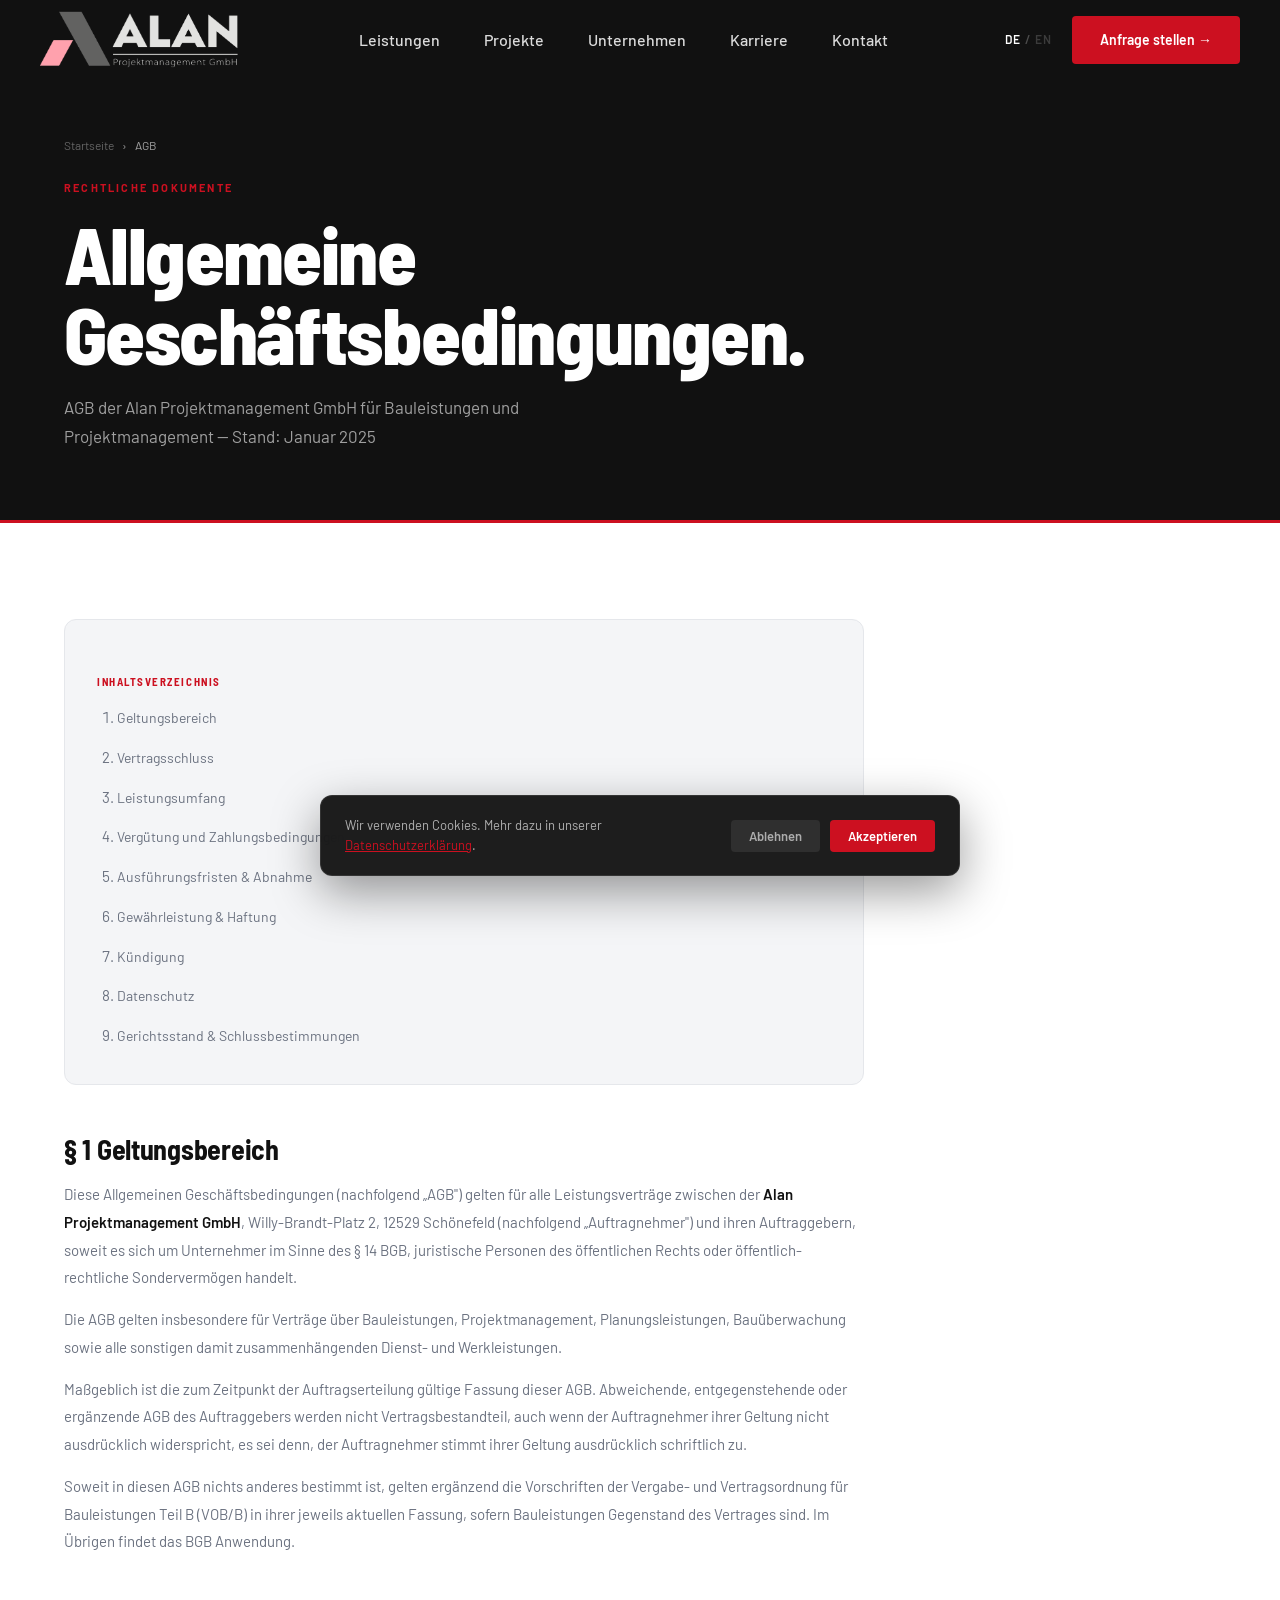
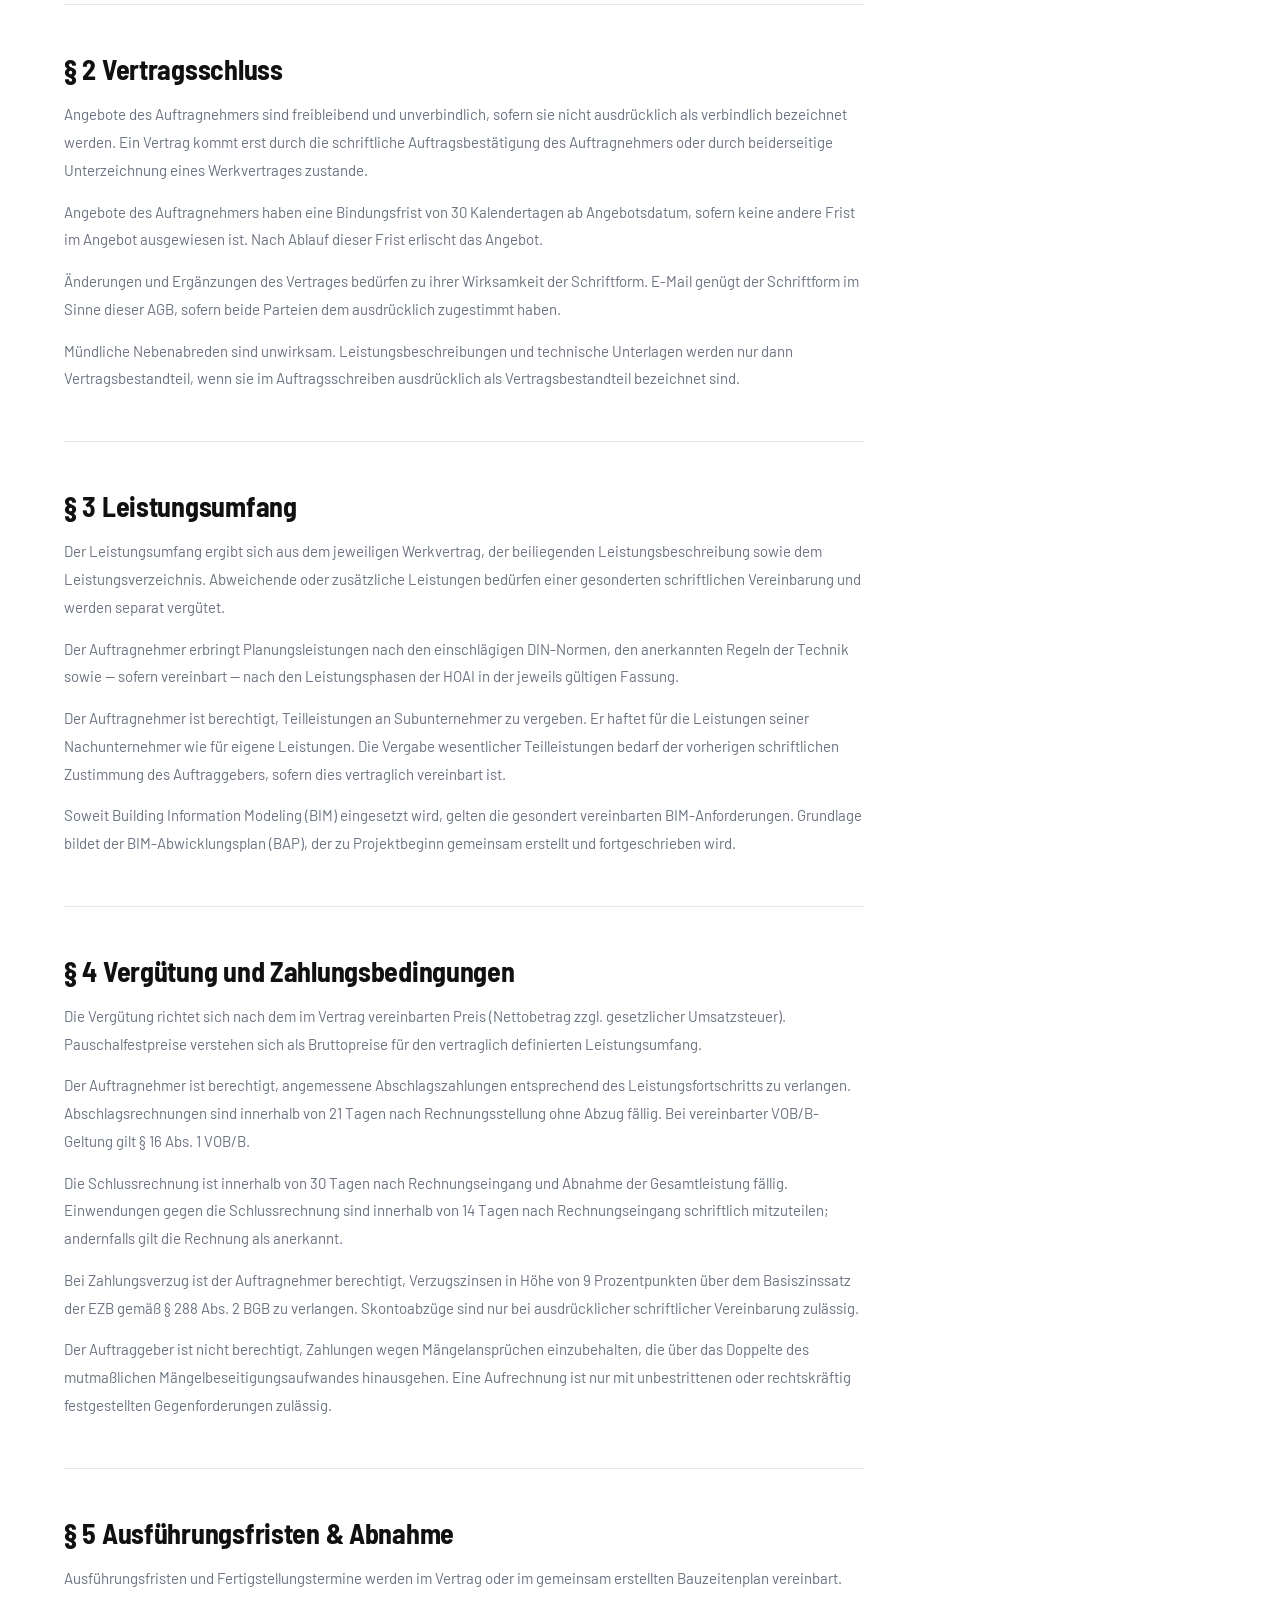
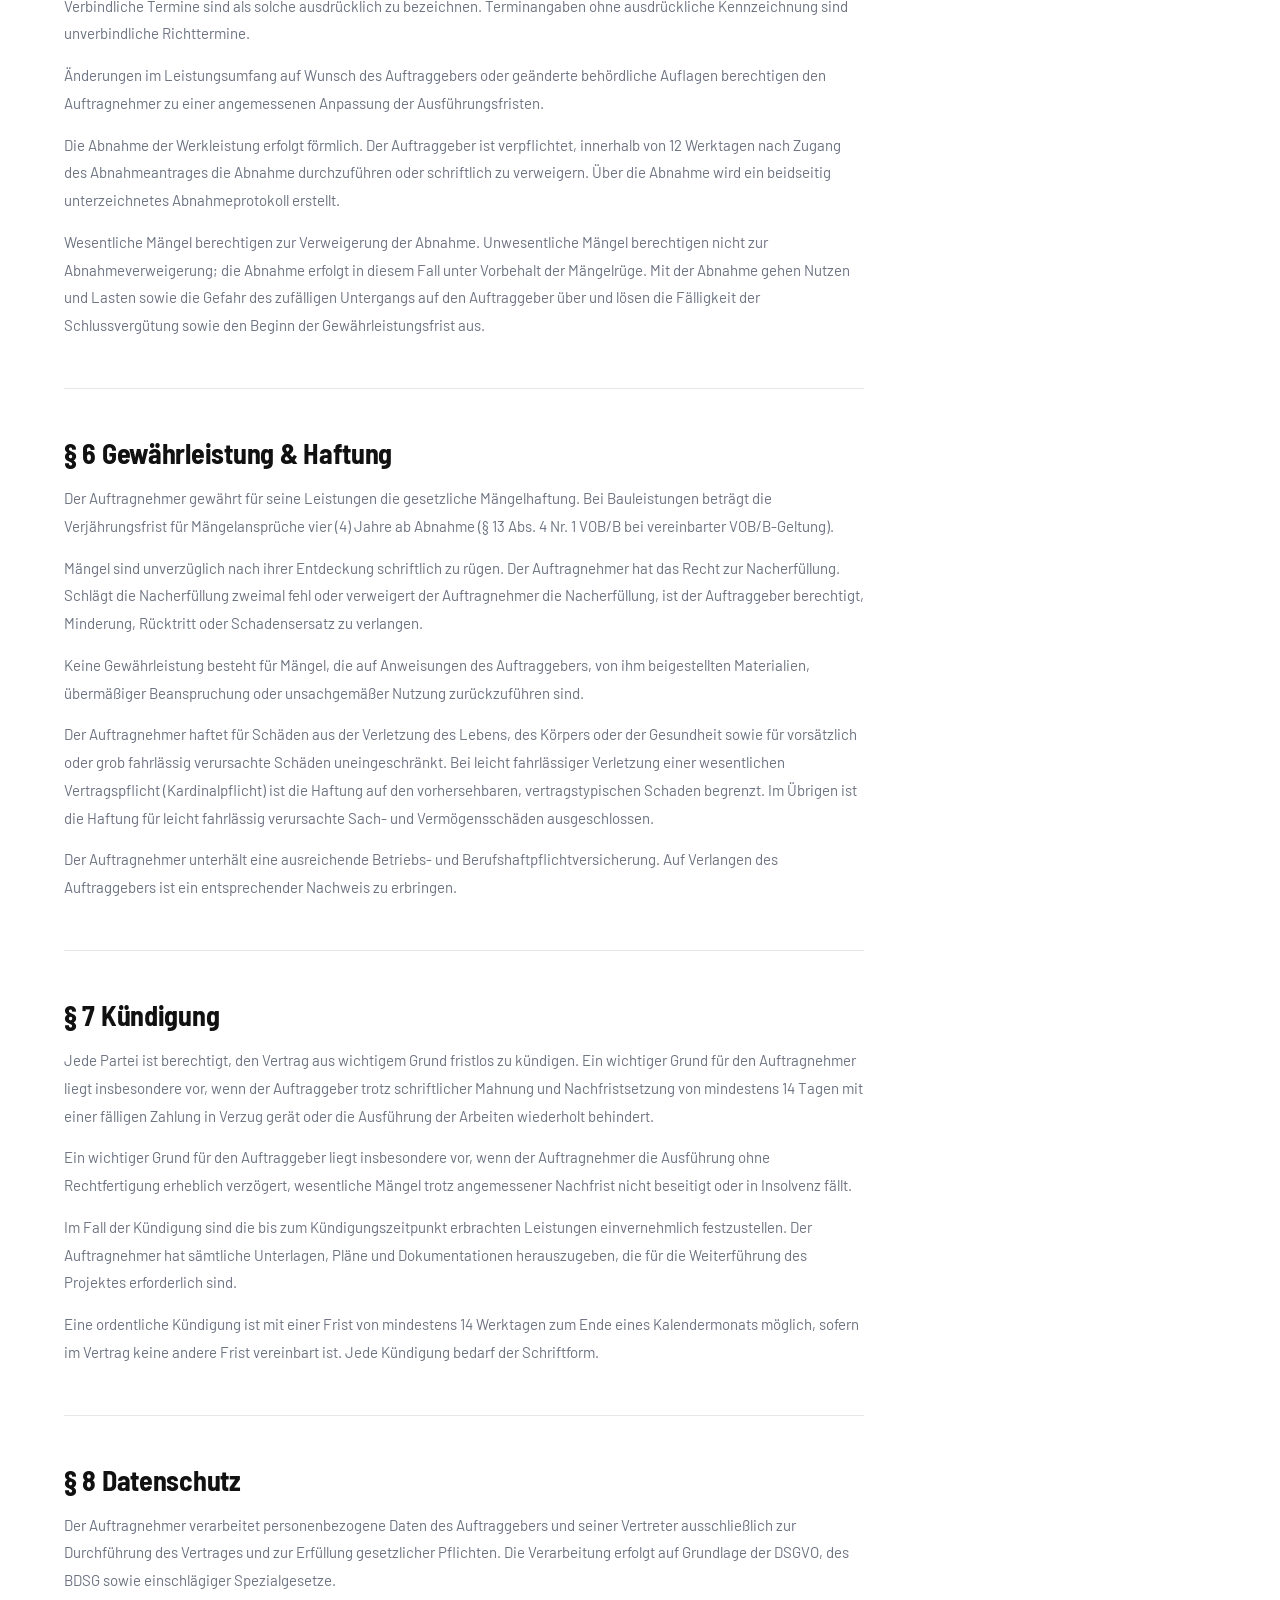
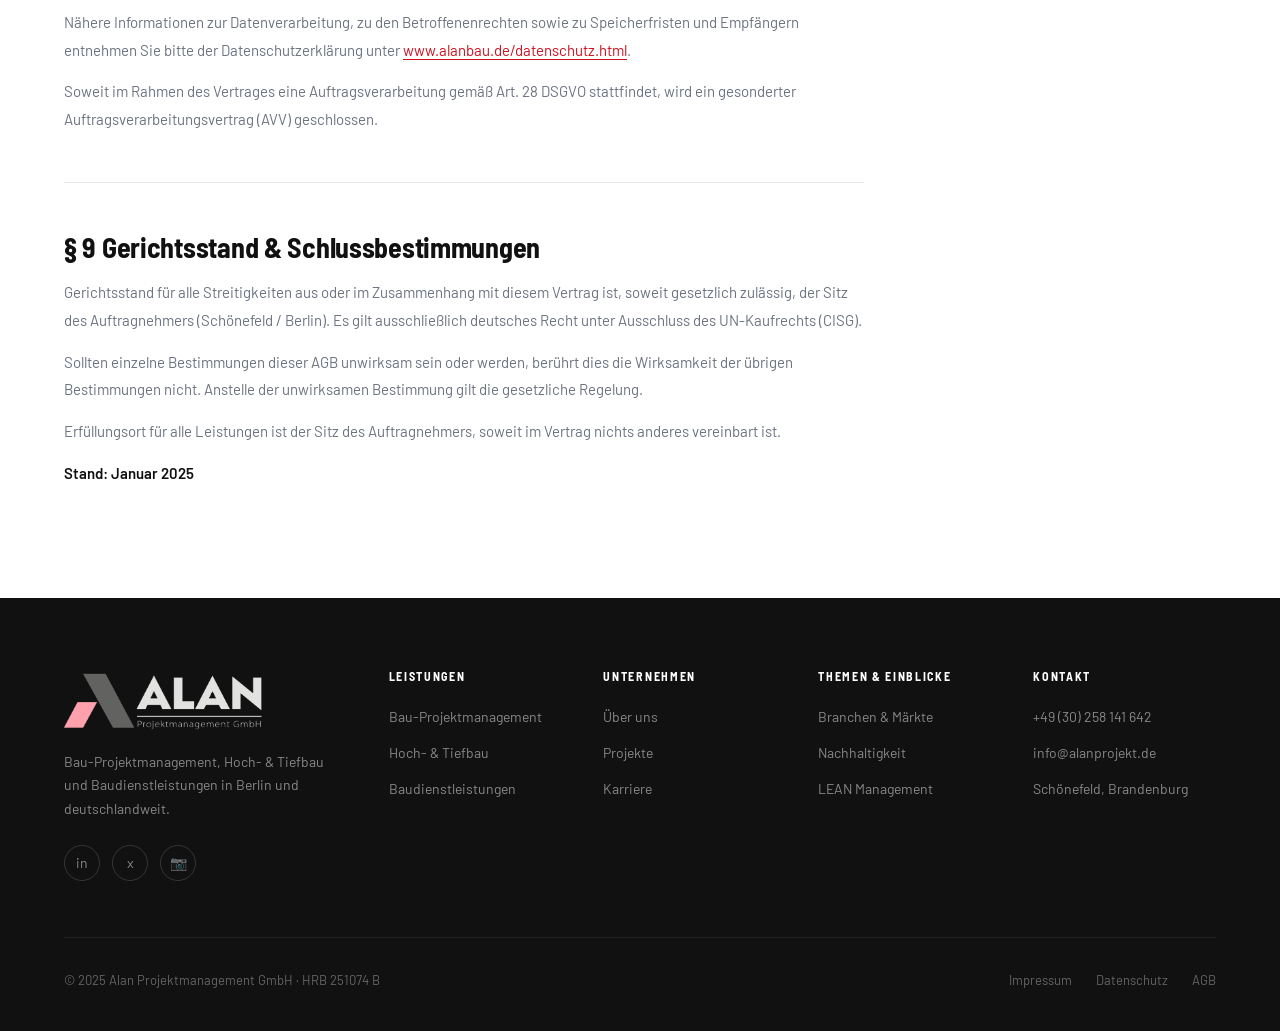
==== commit 4c4cb772: "Website ALANBAU v2.1.7 — vollständiger Stand - Multi-Page HTML (index, leistungen, projekte, karrier" ====
--- a/agb.html
+++ b/agb.html
@@ -29,6 +29,7 @@
     ]
   }
   </script>
+  <link rel="alternate" type="application/rss+xml" title="ALANBAU Blog" href="/blog/feed.xml">
 </head>
 <body>
 
@@ -54,8 +55,8 @@
   <!-- ═══════════════════════════ NAVBAR ═══════════════════════════ -->
   <nav id="navbar" role="navigation" aria-label="Hauptnavigation">
     <a href="./index.html" class="nav-logo" aria-label="ALANBAU — Startseite">
-      <img src="./assets/images/logo.png" alt="ALANBAU Logo" width="48" height="48">
-      <span class="nav-logo-text">ALAN<span class="red">BAU</span></span>
+      <img src="./assets/images/company-logo.png" alt="Alan Projektmanagement GmbH" width="48" height="48">
+      <span class="nav-logo-text" style="display:none">ALAN<span class="red">BAU</span></span>
     </a>
     <ul class="nav-links">
       <li><a href="./leistungen.html">Leistungen</a></li>
@@ -176,13 +177,14 @@
       <div class="footer-grid">
         <div class="footer-brand">
           <a href="./index.html" class="nav-logo" aria-label="ALANBAU Startseite">
-            <img src="./assets/images/logo.png" alt="ALANBAU Logo" width="40" height="40" loading="lazy">
-            <span class="nav-logo-text">ALAN<span class="red">BAU</span></span>
+            <img src="./assets/images/company-logo.png" alt="Alan Projektmanagement GmbH" width="40" height="40" loading="lazy">
+            <span class="nav-logo-text" style="display:none">ALAN<span class="red">BAU</span></span>
           </a>
           <p>Bau-Projektmanagement, Hoch- &amp; Tiefbau und Baudienstleistungen in Berlin und deutschlandweit.</p>
           <div class="footer-social">
             <a href="https://www.linkedin.com/company/alan-consulting-bau-projektmanagement-gmbh/" target="_blank" rel="noopener noreferrer" aria-label="LinkedIn">in</a>
             <a href="https://www.xing.com/pages/alan-projektmanagement-gmbh/about_us" target="_blank" rel="noopener noreferrer" aria-label="XING">x</a>
+            <a href="https://www.instagram.com/alaninteriordesign/" target="_blank" rel="noopener noreferrer" aria-label="Instagram">&#x1F4F7;</a>
           </div>
         </div>
         <div class="footer-col">
@@ -199,6 +201,14 @@
             <li><a href="./ueber-uns.html">Über uns</a></li>
             <li><a href="./projekte.html">Projekte</a></li>
             <li><a href="./karriere.html">Karriere</a></li>
+          </ul>
+        </div>
+        <div class="footer-col">
+          <h5>Themen &amp; Einblicke</h5>
+          <ul>
+            <li><a href="./branchen.html">Branchen &amp; Märkte</a></li>
+            <li><a href="./nachhaltigkeit.html">Nachhaltigkeit</a></li>
+            <li><a href="./lean.html">LEAN Management</a></li>
           </ul>
         </div>
         <div class="footer-col">
--- a/assets/css/main.css
+++ b/assets/css/main.css
@@ -45,6 +45,7 @@
   background: var(--bg);
   overflow-x: hidden;
   -webkit-font-smoothing: antialiased;
+  scroll-padding-top: var(--nav-h);
 }
 
 img { max-width: 100%; height: auto; display: block; }
@@ -142,6 +143,14 @@
   transition: background var(--transition), transform var(--transition), box-shadow var(--transition);
 }
 .btn-hero:hover { background: var(--red-hover); transform: translateY(-2px); box-shadow: 0 8px 24px rgba(204,16,32,0.35); }
+/* Arrow-Slide für .btn-hero CTA-Buttons */
+.btn-hero .arrow {
+  display: inline-block;
+  transition: transform 0.22s ease;
+}
+.btn-hero:hover .arrow {
+  transform: translateX(4px);
+}
 
 /* ── NAVBAR ───────────────────────────────────────────────── */
 #navbar {
@@ -171,9 +180,13 @@
   flex-shrink: 0;
 }
 .nav-logo img {
-  height: 48px;
+  height: 64px;
   width: auto;
   object-fit: contain;
+  transition: filter var(--transition);
+}
+#navbar:not(.scrolled) .nav-logo img {
+  filter: invert(1) hue-rotate(180deg);
 }
 .nav-logo-text {
   font-family: var(--font-display);
@@ -189,10 +202,10 @@
 .nav-links {
   display: flex;
   align-items: center;
-  gap: 36px;
+  gap: 44px;
 }
 .nav-links a {
-  font-size: 14px;
+  font-size: 16px;
   font-weight: 500;
   color: rgba(255,255,255,0.85);
   text-decoration: none;
@@ -231,6 +244,66 @@
 }
 #navbar.scrolled .lang-toggle { color: var(--text-muted); }
 #navbar.scrolled .lang-toggle .active { color: var(--text); }
+
+/* Lang toggle buttons */
+.lang-btn {
+  background: none;
+  border: none;
+  cursor: pointer;
+  user-select: none;
+  -webkit-user-select: none;
+  font-size: 12px;
+  font-weight: 600;
+  letter-spacing: 0.08em;
+  color: rgba(255,255,255,0.4);
+  padding: 0;
+  line-height: 1;
+  transition: color var(--transition);
+}
+.lang-btn.lang-active {
+  color: var(--red);
+}
+.lang-btn:hover:not(.lang-active) {
+  color: rgba(255,255,255,0.8);
+}
+#navbar.scrolled .lang-btn {
+  color: var(--text-muted);
+}
+#navbar.scrolled .lang-btn.lang-active {
+  color: var(--red);
+}
+#navbar.scrolled .lang-btn:hover:not(.lang-active) {
+  color: var(--text);
+}
+.lang-sep {
+  color: rgba(255,255,255,0.25);
+  font-size: 12px;
+  font-weight: 400;
+}
+#navbar.scrolled .lang-sep {
+  color: var(--border);
+}
+
+/* Mobile lang toggle */
+.lang-toggle--mobile {
+  margin-top: 8px;
+  font-size: clamp(18px, 4vw, 24px);
+}
+.lang-toggle--mobile .lang-btn {
+  font-size: clamp(18px, 4vw, 24px);
+  font-weight: 700;
+  color: rgba(255,255,255,0.5);
+}
+.lang-toggle--mobile .lang-btn.lang-active {
+  color: var(--red);
+}
+.lang-toggle--mobile .lang-btn:hover:not(.lang-active) {
+  color: #fff;
+}
+.lang-toggle--mobile .lang-sep {
+  font-size: clamp(18px, 4vw, 24px);
+  color: rgba(255,255,255,0.2);
+}
 
 /* ── HAMBURGER ────────────────────────────────────────────── */
 .nav-hamburger {
@@ -341,7 +414,7 @@
   margin-bottom: 24px;
   opacity: 0;
   transform: translateY(16px);
-  animation: fadeUp 0.7s ease 0.3s forwards;
+  animation: fadeUp 0.55s cubic-bezier(0.16,1,0.3,1) 0.15s forwards;
 }
 
 .hero-title {
@@ -354,7 +427,7 @@
   margin-bottom: 28px;
   opacity: 0;
   transform: translateY(20px);
-  animation: fadeUp 0.8s ease 0.5s forwards;
+  animation: fadeUp 0.6s cubic-bezier(0.16,1,0.3,1) 0.28s forwards;
 }
 .hero-title .red { color: var(--red); }
 
@@ -366,7 +439,7 @@
   margin-bottom: 40px;
   opacity: 0;
   transform: translateY(16px);
-  animation: fadeUp 0.8s ease 0.7s forwards;
+  animation: fadeUp 0.6s cubic-bezier(0.16,1,0.3,1) 0.42s forwards;
 }
 
 .hero-ctas {
@@ -375,7 +448,7 @@
   flex-wrap: wrap;
   opacity: 0;
   transform: translateY(16px);
-  animation: fadeUp 0.8s ease 0.9s forwards;
+  animation: fadeUp 0.6s cubic-bezier(0.16,1,0.3,1) 0.55s forwards;
 }
 
 .hero-scroll {
@@ -512,6 +585,16 @@
   transition: transform var(--transition), box-shadow var(--transition);
 }
 .project-card:hover { transform: translateY(-4px); box-shadow: var(--shadow-lg); }
+.project-card::after {
+  content: '';
+  position: absolute;
+  inset: 0;
+  border-radius: inherit;
+  border: 2px solid transparent;
+  transition: border-color 0.3s ease;
+  pointer-events: none;
+}
+.project-card:hover::after { border-color: var(--red); }
 
 .project-img {
   width: 100%;
@@ -764,12 +847,13 @@
 
 .footer-grid {
   display: grid;
-  grid-template-columns: 1.6fr 1fr 1fr 1fr;
-  gap: 48px;
+  grid-template-columns: 1.6fr 1fr 1fr 1fr 1fr;
+  gap: 32px;
   margin-bottom: 56px;
 }
 
 .footer-brand .nav-logo-text { color: #fff; font-size: 20px; }
+.footer-brand .nav-logo img { filter: invert(1) hue-rotate(180deg); }
 .footer-brand p {
   font-size: 14px;
   color: rgba(255,255,255,0.5);
@@ -822,6 +906,43 @@
   transition: color var(--transition);
 }
 .footer-bottom-links a:hover { color: rgba(255,255,255,0.7); }
+
+/* ── FOOTER ZERTIFIKATE LOGOBAR ────────────────────────────── */
+.footer-certs {
+  display: flex;
+  align-items: center;
+  justify-content: center;
+  gap: 48px;
+  padding: 28px 0;
+  margin-bottom: 32px;
+  border-top: 1px solid rgba(255,255,255,0.06);
+  border-bottom: 1px solid rgba(255,255,255,0.06);
+  flex-wrap: wrap;
+}
+.footer-cert-item {
+  display: flex;
+  align-items: center;
+  gap: 12px;
+}
+.footer-cert-item img {
+  height: 36px;
+  width: auto;
+  filter: grayscale(1) brightness(1.8) opacity(0.55);
+  transition: filter 0.35s ease;
+}
+.footer-cert-item:hover img {
+  filter: grayscale(1) brightness(2.2) opacity(0.85);
+}
+.footer-cert-item span {
+  font-size: 0.6875rem;
+  font-weight: 600;
+  letter-spacing: 0.1em;
+  text-transform: uppercase;
+  color: rgba(255,255,255,0.35);
+}
+@media (max-width: 480px) {
+  .footer-certs { gap: 28px; }
+}
 
 /* ── SERVICE MODAL ────────────────────────────────────────── */
 .svc-modal-overlay {
@@ -945,8 +1066,8 @@
 }
 .lightbox-overlay.active { display: flex; }
 #lightbox-img {
-  max-width: 90vw;
-  max-height: 88vh;
+  max-width: min(400px, 90vw);
+  max-height: 70vh;
   object-fit: contain;
   border-radius: 8px;
   box-shadow: 0 32px 80px rgba(0,0,0,0.5);
@@ -1022,10 +1143,75 @@
 
 .reveal {
   opacity: 0;
-  transform: translateY(32px);
-  transition: opacity 0.7s ease, transform 0.7s ease;
+  transform: translateY(28px);
+  transition: opacity 0.65s cubic-bezier(0.16,1,0.3,1),
+              transform 0.65s cubic-bezier(0.16,1,0.3,1);
 }
 .reveal.visible { opacity: 1; transform: none; }
+
+/* Stagger für Grid-Kinder (Service-Cards, Feature-Cards) */
+.reveal-stagger > * {
+  opacity: 0;
+  transform: translateY(24px);
+  transition: opacity 0.55s cubic-bezier(0.16,1,0.3,1),
+              transform 0.55s cubic-bezier(0.16,1,0.3,1);
+}
+.reveal-stagger.visible > *:nth-child(1) { transition-delay: 0s; }
+.reveal-stagger.visible > *:nth-child(2) { transition-delay: 0.08s; }
+.reveal-stagger.visible > *:nth-child(3) { transition-delay: 0.16s; }
+.reveal-stagger.visible > *:nth-child(4) { transition-delay: 0.24s; }
+.reveal-stagger.visible > * { opacity: 1; transform: none; }
+
+/* ── STATS STRIP ──────────────────────────────────────────── */
+#stats-strip {
+  background: var(--bg-dark);
+  padding: 48px 0;
+  border-bottom: 3px solid var(--red);
+}
+.stats-grid {
+  display: grid;
+  grid-template-columns: repeat(4, 1fr);
+  gap: 0;
+  text-align: center;
+}
+.stat-item {
+  padding: 16px 24px;
+  border-right: 1px solid rgba(255,255,255,0.08);
+}
+.stat-item:last-child { border-right: none; }
+.stat-num {
+  display: block;
+  font-family: var(--font-display);
+  font-size: clamp(40px, 5vw, 64px);
+  font-weight: 800;
+  color: #fff;
+  line-height: 1;
+  letter-spacing: -0.03em;
+  margin-bottom: 8px;
+  min-width: 3ch;
+}
+.stat-label {
+  font-size: 0.75rem;
+  font-weight: 600;
+  letter-spacing: 0.1em;
+  text-transform: uppercase;
+  color: rgba(255,255,255,0.45);
+}
+@media (max-width: 768px) {
+  .stats-grid { grid-template-columns: repeat(2, 1fr); }
+  .stat-item { border-bottom: 1px solid rgba(255,255,255,0.08); }
+  .stat-item:nth-child(2n) { border-right: none; }
+  .stat-item:nth-last-child(-n+2) { border-bottom: none; }
+}
+@media (max-width: 480px) {
+  .stats-grid { grid-template-columns: 1fr 1fr; }
+}
+
+.project-meta {
+  font-size: 12px;
+  color: rgba(255,255,255,0.55);
+  margin-top: 4px;
+}
 
 /* ── SPINNER ──────────────────────────────────────────────── */
 .btn-spinner { display: inline-block; animation: spin 0.8s linear infinite; }
@@ -1143,9 +1329,10 @@
   border: 1px solid var(--border);
   border-radius: var(--radius-lg);
   padding: 28px 24px;
-  transition: border-color var(--transition), box-shadow var(--transition);
-}
-.feature-card:hover { border-color: var(--red); box-shadow: var(--shadow); }
+  transition: border-color var(--transition), box-shadow var(--transition),
+              transform var(--transition);
+}
+.feature-card:hover { border-color: var(--red); box-shadow: var(--shadow); transform: translateY(-3px); }
 .feature-card-icon { font-size: 28px; margin-bottom: 12px; display: block; }
 .feature-card-title {
   font-family: var(--font-display);
@@ -1197,6 +1384,16 @@
   transition: transform var(--transition), box-shadow var(--transition);
 }
 .project-card-full:hover { transform: translateY(-4px); box-shadow: var(--shadow-lg); }
+.project-card-full::after {
+  content: '';
+  position: absolute;
+  inset: 0;
+  border-radius: inherit;
+  border: 2px solid transparent;
+  transition: border-color 0.3s ease;
+  pointer-events: none;
+}
+.project-card-full:hover::after { border-color: var(--red); }
 .project-card-full .project-img { transition: transform 0.5s ease, opacity var(--transition); }
 .project-card-full:hover .project-img { transform: scale(1.05); opacity: 0.75; }
 .project-card-full[hidden] { display: none; }
@@ -1387,9 +1584,10 @@
   border-radius: var(--radius-lg);
   padding: 32px 24px;
   text-align: center;
-  transition: border-color var(--transition), box-shadow var(--transition);
-}
-.step-card:hover { border-color: var(--red); box-shadow: var(--shadow); }
+  transition: border-color var(--transition), box-shadow var(--transition),
+              transform var(--transition);
+}
+.step-card:hover { border-color: var(--red); box-shadow: var(--shadow); transform: translateY(-3px); }
 .step-num {
   display: flex;
   align-items: center;
@@ -1422,9 +1620,10 @@
   border-radius: var(--radius-lg);
   padding: 28px 32px;
   gap: 24px;
-  transition: border-color var(--transition), box-shadow var(--transition);
-}
-.job-card:hover { border-color: var(--red); box-shadow: var(--shadow); }
+  transition: border-color var(--transition), box-shadow var(--transition),
+              transform var(--transition);
+}
+.job-card:hover { border-color: var(--red); box-shadow: var(--shadow); transform: translateY(-3px); }
 .job-info { flex: 1; }
 .job-title {
   font-family: var(--font-display);
@@ -1517,10 +1716,13 @@
   width: auto;
   max-width: 200px;
   object-fit: contain;
-  filter: grayscale(0.2);
-  transition: filter var(--transition), transform var(--transition);
-}
-.cert-item:hover img { filter: grayscale(0); transform: scale(1.04); }
+  filter: grayscale(1) opacity(0.6);
+  transition: filter 0.4s ease, transform 0.3s ease;
+}
+.cert-item:hover img {
+  filter: grayscale(0) opacity(1);
+  transform: scale(1.06);
+}
 .cert-item p { font-size: 12px; color: var(--text-muted); margin-top: 10px; font-weight: 600; letter-spacing: 0.04em; }
 
 .brands-grid { display: grid; grid-template-columns: repeat(3, 1fr); gap: 20px; }
@@ -1677,7 +1879,10 @@
 
   .services-grid  { grid-template-columns: 1fr; }
   .projects-grid  { grid-template-columns: 1fr; }
-  .about-usps     { grid-template-columns: 1fr 1fr; }
+  .hero-bg { display: none; }
+  #hero { background-image: url('../images/bauprojekt.jpg'); background-size: cover; background-position: center; }
+  .nav-mobile-overlay { overflow-y: auto; }
+  .about-usps     { grid-template-columns: 1fr; }
   .form-row       { grid-template-columns: 1fr; }
   .footer-grid    { grid-template-columns: 1fr 1fr; }
   .projects-header { flex-direction: column; align-items: flex-start; }
@@ -1693,3 +1898,458 @@
   .btn-hero, .btn-ghost { width: 100%; justify-content: center; }
   .cookie-banner { flex-direction: column; bottom: 0; border-radius: var(--radius-lg) var(--radius-lg) 0 0; }
 }
+
+/* ═══════════════════════════ BLOG ═══════════════════════════ */
+
+/* Blog Grid */
+.blog-grid {
+  display: grid;
+  grid-template-columns: repeat(3, 1fr);
+  gap: 32px;
+  margin-top: 32px;
+}
+@media (max-width: 1024px) {
+  .blog-grid { grid-template-columns: repeat(2, 1fr); gap: 24px; }
+}
+@media (max-width: 768px) {
+  .blog-grid { grid-template-columns: 1fr; gap: 24px; }
+}
+
+/* Blog Overview Section */
+.blog-overview {
+  padding: 80px 0;
+  background: var(--bg);
+}
+@media (max-width: 768px) {
+  .blog-overview { padding: 48px 0; }
+}
+
+/* Blog Filter Chips */
+.blog-filters {
+  display: flex;
+  flex-wrap: wrap;
+  gap: 8px;
+  margin-bottom: 40px;
+}
+.blog-filter {
+  display: inline-block;
+  padding: 8px 20px;
+  border-radius: 24px;
+  border: 1.5px solid var(--border);
+  font-family: 'Barlow', sans-serif;
+  font-size: 12px;
+  font-weight: 600;
+  color: var(--text-muted);
+  text-decoration: none;
+  transition: all var(--transition);
+  background: transparent;
+}
+.blog-filter:hover {
+  border-color: var(--red);
+  color: var(--red);
+}
+.blog-filter.active {
+  border-color: var(--red);
+  background: var(--red);
+  color: #fff;
+}
+
+/* Blog Card */
+.blog-card {
+  background: var(--bg);
+  border: 1px solid var(--border);
+  border-radius: 12px;
+  overflow: hidden;
+  transition: transform 0.22s ease, box-shadow 0.22s ease, border-color 0.22s ease;
+  display: flex;
+  flex-direction: column;
+}
+.blog-card:hover {
+  transform: translateY(-4px);
+  box-shadow: 0 12px 48px rgba(0,0,0,0.14);
+  border-color: var(--red);
+}
+.blog-card__img-link {
+  display: block;
+  overflow: hidden;
+}
+.blog-card__img-link img {
+  width: 100%;
+  aspect-ratio: 16 / 9;
+  object-fit: cover;
+  display: block;
+  border-radius: 12px 12px 0 0;
+}
+.blog-card__body {
+  padding: 20px 24px 24px;
+  display: flex;
+  flex-direction: column;
+  gap: 12px;
+  flex: 1;
+}
+.blog-card__meta {
+  display: flex;
+  align-items: center;
+  gap: 12px;
+}
+.blog-card__cat {
+  background: var(--red);
+  color: #fff;
+  font-family: 'Barlow', sans-serif;
+  font-size: 11px;
+  font-weight: 700;
+  padding: 3px 10px;
+  border-radius: 20px;
+  letter-spacing: 0.04em;
+  white-space: nowrap;
+}
+.blog-card__date {
+  font-family: 'Barlow', sans-serif;
+  font-size: 12px;
+  font-weight: 400;
+  color: var(--text-muted);
+}
+.blog-card__title {
+  font-family: 'Barlow Semi Condensed', sans-serif;
+  font-size: 20px;
+  font-weight: 700;
+  line-height: 1.15;
+  margin: 0;
+}
+.blog-card__title a {
+  color: var(--text);
+  text-decoration: none;
+  transition: color 0.22s ease;
+}
+.blog-card:hover .blog-card__title a {
+  color: var(--red);
+}
+.blog-card__teaser {
+  font-family: 'Barlow', sans-serif;
+  font-size: 16px;
+  font-weight: 400;
+  line-height: 1.6;
+  color: var(--text-muted);
+  margin: 0;
+  display: -webkit-box;
+  -webkit-line-clamp: 3;
+  -webkit-box-orient: vertical;
+  overflow: hidden;
+}
+.blog-card__cta {
+  font-family: 'Barlow', sans-serif;
+  font-size: 12px;
+  font-weight: 700;
+  color: var(--red);
+  text-decoration: none;
+  margin-top: auto;
+  display: inline-flex;
+  align-items: center;
+  gap: 4px;
+  transition: gap 0.18s ease;
+}
+.blog-card__cta:hover {
+  gap: 8px;
+}
+
+/* Article Body */
+.article-body {
+  max-width: 720px;
+  margin: 0 auto;
+}
+.article-body p {
+  font-size: 16px;
+  line-height: 1.8;
+  color: var(--text-muted);
+  margin-bottom: 20px;
+}
+.article-body h2 {
+  font-family: 'Barlow Semi Condensed', sans-serif;
+  font-size: min(clamp(32px, 5vw, 80px), 34px);
+  font-weight: 700;
+  line-height: 1.15;
+  color: var(--text);
+  margin: 40px 0 16px;
+}
+.article-body h3 {
+  font-family: 'Barlow Semi Condensed', sans-serif;
+  font-size: 20px;
+  font-weight: 700;
+  line-height: 1.3;
+  color: var(--text);
+  margin: 32px 0 12px;
+}
+.article-body ul {
+  list-style: none;
+  padding: 0;
+  margin: 0 0 20px;
+}
+.article-body ul li {
+  font-size: 16px;
+  line-height: 1.6;
+  color: var(--text-muted);
+  padding-left: 20px;
+  position: relative;
+  margin-bottom: 8px;
+}
+.article-body ul li::before {
+  content: '▶';
+  color: var(--red);
+  position: absolute;
+  left: 0;
+  font-size: 10px;
+  top: 4px;
+}
+.article-body blockquote {
+  border-left: 3px solid var(--red);
+  padding-left: 20px;
+  font-style: italic;
+  color: var(--text-muted);
+  font-size: 16px;
+  line-height: 1.7;
+  margin: 24px 0;
+}
+.article-body a {
+  color: var(--red);
+  text-decoration: underline;
+  text-underline-offset: 3px;
+}
+.article-body a:hover {
+  color: var(--red-hover);
+}
+
+/* Article Prev/Next Navigation */
+.article-nav {
+  border-top: 1px solid var(--border);
+  padding-top: 32px;
+  margin-top: 48px;
+}
+.article-nav__inner {
+  display: flex;
+  justify-content: space-between;
+  align-items: center;
+  flex-wrap: wrap;
+  gap: 16px;
+}
+.article-nav__prev,
+.article-nav__next {
+  font-family: 'Barlow', sans-serif;
+  font-size: 12px;
+  font-weight: 600;
+  color: var(--text-muted);
+  text-decoration: none;
+  transition: color 0.22s ease;
+}
+.article-nav__prev:hover,
+.article-nav__next:hover {
+  color: var(--red);
+}
+.article-nav__next {
+  margin-left: auto;
+}
+
+/* Article meta row (date + author in page-hero) */
+.article-meta {
+  display: flex;
+  align-items: center;
+  gap: 16px;
+  margin-top: 12px;
+  font-family: 'Barlow', sans-serif;
+  font-size: 12px;
+  color: rgba(255,255,255,0.65);
+}
+
+.blog-empty {
+  font-family: 'Barlow', sans-serif;
+  font-size: 16px;
+  color: var(--text-muted);
+  padding: 40px 0;
+  grid-column: 1 / -1;
+}
+
+/* ── CONTACT PERSON CARD ─────────────────────────────────── */
+.contact-person {
+  display: flex;
+  flex-direction: row;
+  align-items: center;
+  gap: 20px;
+  background: var(--bg);
+  border: 1px solid var(--border);
+  border-radius: var(--radius-lg);
+  padding: 20px 24px;
+  margin-bottom: 32px;
+  transition: box-shadow var(--transition);
+}
+.contact-person:hover { box-shadow: var(--shadow); }
+.contact-person-photo {
+  width: 88px;
+  height: 88px;
+  border-radius: 50%;
+  object-fit: cover;
+  object-position: center top;
+  flex-shrink: 0;
+  box-shadow: 0 4px 16px rgba(0,0,0,0.12);
+}
+.contact-person-info {
+  display: flex;
+  flex-direction: column;
+  gap: 4px;
+}
+.contact-person-role {
+  font-family: 'Barlow', sans-serif;
+  font-size: 11px;
+  font-weight: 700;
+  letter-spacing: 0.18em;
+  text-transform: uppercase;
+  color: var(--red);
+  margin-bottom: 4px;
+}
+.contact-person-name {
+  font-family: var(--font-display);
+  font-size: 18px;
+  font-weight: 700;
+  color: var(--text);
+  line-height: 1.15;
+}
+.contact-person-title {
+  font-size: 15px;
+  font-weight: 400;
+  color: var(--text-muted);
+}
+.contact-person-phone {
+  display: inline-flex;
+  align-items: center;
+  gap: 8px;
+  font-family: 'Barlow', sans-serif;
+  font-size: 15px;
+  font-weight: 400;
+  color: var(--text-muted);
+  text-decoration: none;
+  transition: color var(--transition);
+}
+.contact-person-phone:hover { color: var(--red); }
+@media (max-width: 480px) {
+  .contact-person { gap: 16px; }
+}
+
+/* ── PROJEKT METRICS BAR ─────────────────────────────────── */
+.projekt-metrics-bar {
+  display: grid;
+  grid-template-columns: repeat(4, 1fr);
+  gap: 0;
+  background: var(--bg-alt);
+  border: 1px solid var(--border);
+  border-radius: var(--radius-lg);
+  overflow: hidden;
+  margin: 48px 0;
+}
+.projekt-metric {
+  padding: 24px 32px;
+  border-right: 1px solid var(--border);
+  text-align: center;
+}
+.projekt-metric:last-child { border-right: none; }
+.pm-value {
+  display: block;
+  font-family: var(--font-display);
+  font-size: clamp(24px, 3.5vw, 44px);
+  font-weight: 700;
+  color: var(--text);
+  letter-spacing: -0.02em;
+  line-height: 1.1;
+  margin-bottom: 8px;
+}
+.pm-label {
+  display: block;
+  font-family: 'Barlow', sans-serif;
+  font-size: 11px;
+  font-weight: 700;
+  letter-spacing: 0.18em;
+  text-transform: uppercase;
+  color: var(--red);
+}
+@media (max-width: 768px) {
+  .projekt-metrics-bar { grid-template-columns: repeat(2, 1fr); }
+  .projekt-metric:nth-child(2) { border-right: none; }
+  .projekt-metric:nth-child(-n+2) { border-bottom: 1px solid var(--border); }
+}
+
+/* ── PROJEKT GALLERY ─────────────────────────────────────── */
+.projekt-gallery {
+  display: grid;
+  grid-template-columns: repeat(3, 1fr);
+  gap: 16px;
+}
+.projekt-gallery-item {
+  border-radius: var(--radius-lg);
+  overflow: hidden;
+  aspect-ratio: 4/3;
+  cursor: zoom-in;
+  transition: transform var(--transition), box-shadow var(--transition);
+}
+.projekt-gallery-item:hover {
+  transform: translateY(-3px);
+  box-shadow: var(--shadow-lg);
+}
+.projekt-gallery-item img {
+  width: 100%;
+  height: 100%;
+  object-fit: cover;
+  transition: transform 0.5s ease;
+}
+.projekt-gallery-item:hover img { transform: scale(1.04); }
+@media (max-width: 768px) {
+  .projekt-gallery { grid-template-columns: repeat(2, 1fr); }
+}
+@media (max-width: 480px) {
+  .projekt-gallery { grid-template-columns: 1fr; }
+}
+
+/* ── LEISTUNG INLINE CTA ─────────────────────────────────── */
+.leistung-inline-cta {
+  display: flex;
+  flex-direction: row;
+  justify-content: space-between;
+  align-items: center;
+  flex-wrap: wrap;
+  gap: 32px;
+  background: var(--bg-alt);
+  border: 1px solid var(--border);
+  border-left: 3px solid var(--red);
+  border-radius: var(--radius-lg);
+  padding: 28px 32px;
+  margin-top: 48px;
+  transition: box-shadow var(--transition);
+}
+.leistung-inline-cta:hover { box-shadow: var(--shadow); }
+.leistung-inline-cta__text { flex: 1; }
+.leistung-inline-cta__headline {
+  font-family: var(--font-display);
+  font-size: 20px;
+  font-weight: 700;
+  color: var(--text);
+  margin-bottom: 8px;
+}
+.leistung-inline-cta__sub {
+  font-size: 14px;
+  font-weight: 400;
+  color: var(--text-muted);
+  line-height: 1.6;
+}
+.leistung-inline-cta .btn-primary {
+  flex-shrink: 0;
+  white-space: nowrap;
+}
+@media (max-width: 768px) {
+  .leistung-inline-cta {
+    flex-direction: column;
+    align-items: flex-start;
+    gap: 20px;
+    padding: 24px 20px;
+  }
+  .leistung-inline-cta .btn-primary {
+    width: 100%;
+    justify-content: center;
+    text-align: center;
+  }
+}
